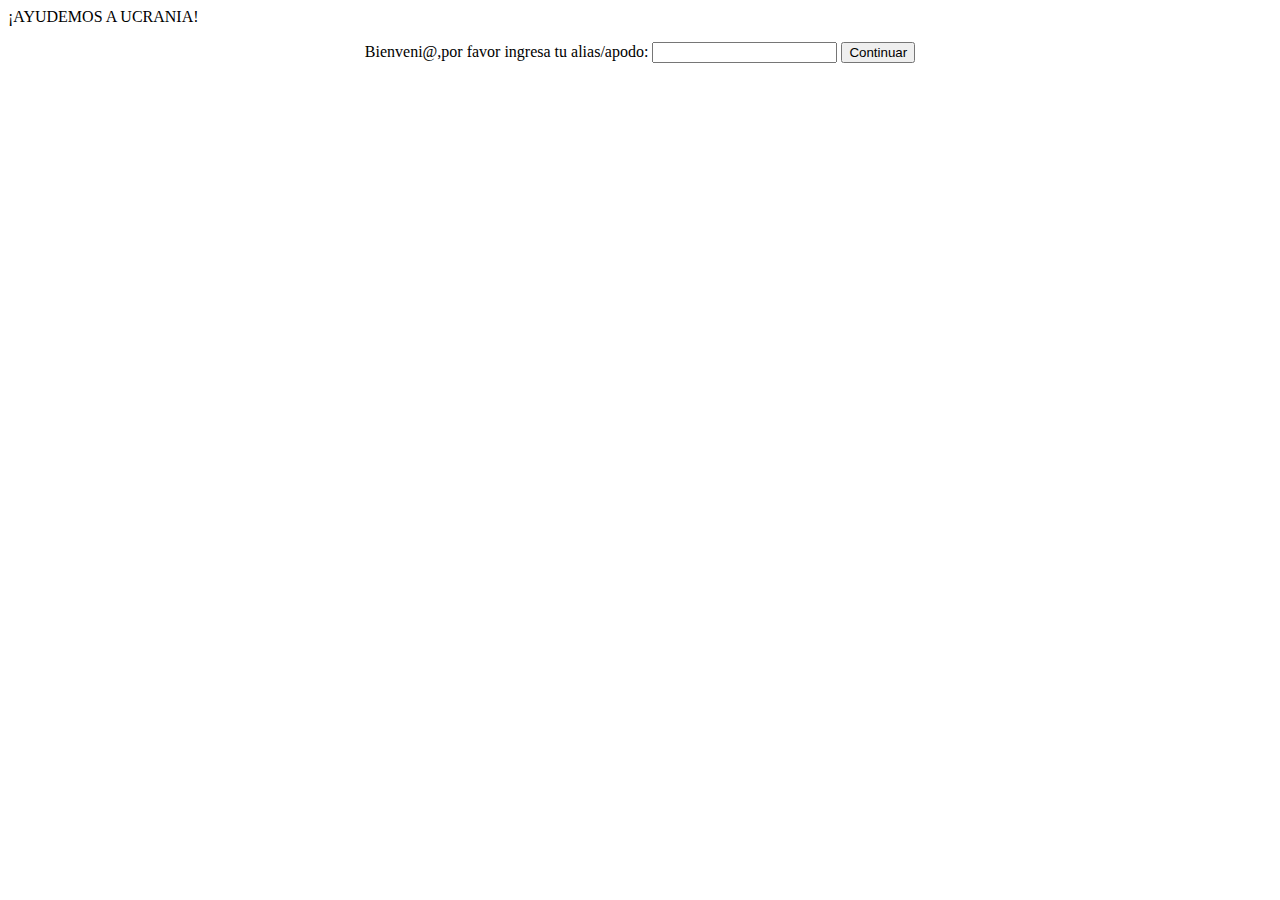
==== src/index.html @ 8896f02e "se crea estructura html se empieza a colocar funcionalidad a botones sin exito, se genera con ayuda " ====
<!DOCTYPE html>
<html>
  <head>
    <meta charset="utf-8">
    <title>Caesar Cipher</title>
    <link rel="stylesheet" href="style.css" />
  </head>
  <body>
    <header>¡AYUDEMOS A UCRANIA!</header>

    <div id="bienvenida">
    <p>Bienveni@,por favor ingresa tu alias/apodo: <input type="text" name="alias" id="alias"> 
      <button class="continuarIntroduccion" onclick="continuarIntroduccion()">Continuar</button></p>
    </div>

    <div id="introduccion">

      <h1>Holaaa!!!, Bienvenid@</h1>
      <h3>Introducción</h3>
      <p>La invasión rusa de <strong>Ucrania ​</strong> es un episodio bélico en curso a gran escala que empezó el 24 de febrero de 2022 y forma parte de la guerra ruso-ucraniana, comenzada en 2014. Suecia y Finlandia invocan la Cláusula de Defensa Mutua de la UE​ y solicitaron su adhesión a la OTAN. Atentados en Transnistria</p>
      <p>En estos momentos, la población de <strong>Ucrania</strong> se enfrenta a una catastrófica crisis de derechos humanos. Están muriendo personas, incluso niños y niñas, y muchas miles de vidas están en peligro.</p>
      <p>Para más información revisa <a href="https://www.bbc.com/mundo/noticias-internacional-61951722">“Ucrania y Rusia: 4 claves para entender qué está pasando en la guerra”.</a></p>
      <p>Ya que conoce un poco más de la situación actual de Ucrania te preguntarás cómo puedes ayudar, esta página fue creada para que puedas tener una comunicación con los ucranianos por redes sociales sin temor de sentirse involucrado con temas de política.</p>
      <p>Tendrás la oportunidad de encriptar tus mensajes y viceversa, para que envies información o solicitar información a tus conocidos en Ucrania y así poder ayudarlos ya sea con mensajes positivos o otro tipo de ayuda con tranquilidad, tu información siempre será secreta.</p>
      <p>Para empezar dale continuar</p>
      <p><button>Continuar</button></p>
      <p><button>Volver a Inicio</button></p>
      </div>


    <div id="instrucciones">
      <h3>Instrucciones:</h3>
      <p>El metodo sera el cifrado de Cesar (link que de informacion), solo necesitas seleccionar la posición del alfabeto ingresar el texto y ya, recuerda esa posición es la misma que podrá permitirte traducir un texto encriptado. </p>
      <P>Selecciona que deseas hacer:</P>
      <p><button>Encriptar mensaje</button>  <button>Decifrar mensaje</button></p>
      <p><button>Volver a Inicio</button></p>
    </div>

    <div id="encriptar">
    <h3>Encriptar</h3>
      <p>Hola otra vez!!!!, deja tu mensaje, selecciona la posición y presiona el botón encriptar</p>
      <p><input type="text" name="textoEncriptado" id="textoEncriptado"></p>
      <p><select name="posicionEncriptado" id="posicionEncriptado">
    <option value "posicion0" selected></option>
    <option value "posicion1">1</option>
    <option value "posicion2">2</option>
    <option value "posicion3">3</option>
    <option value "posicion4">4</option>
    <option value "posicion5">5</option>
     </select></p>
    <p><button>Encriptar</button></p>
    <p><button>Volver a Inicio</button></p>
    </div>


    <div id="decifrar">
    <h3>Decifrar</h3>
      <p>Hola otra vez!!!!, deja tu mensaje, selecciona la posición y presiona el botón decifrar</p>
      <p><input type="text" name="textoDecifrado" id="textoDecifrado"></p>
      <p><select name="posicionDecifrado" id="posicionDecifrado">
    <option value "posicion0" selected></option>
    <option value "posicion1">1</option>
    <option value "posicion2">2</option>
    <option value "posicion3">3</option>
    <option value "posicion4">4</option>
    <option value "posicion5">5</option>
     </select></p>
    <p><button>Decifrar</button></p>
    <p><button>Volver a Inicio</button></p>
  </div>



    <script src="index.js" type="module"></script>
  </body>
</html>
---- src/style.css ----
#bienvenida{
    display: block;
   text-align:center;
    }
#introduccion{
    display: none;
   text-align:center;
    }
#instrucciones{
    display: none;
   text-align:center;
    }
#encriptar{
    display: none;
   text-align:center;
    }
#decifrar{
    display: none;
   text-align:center;
    }
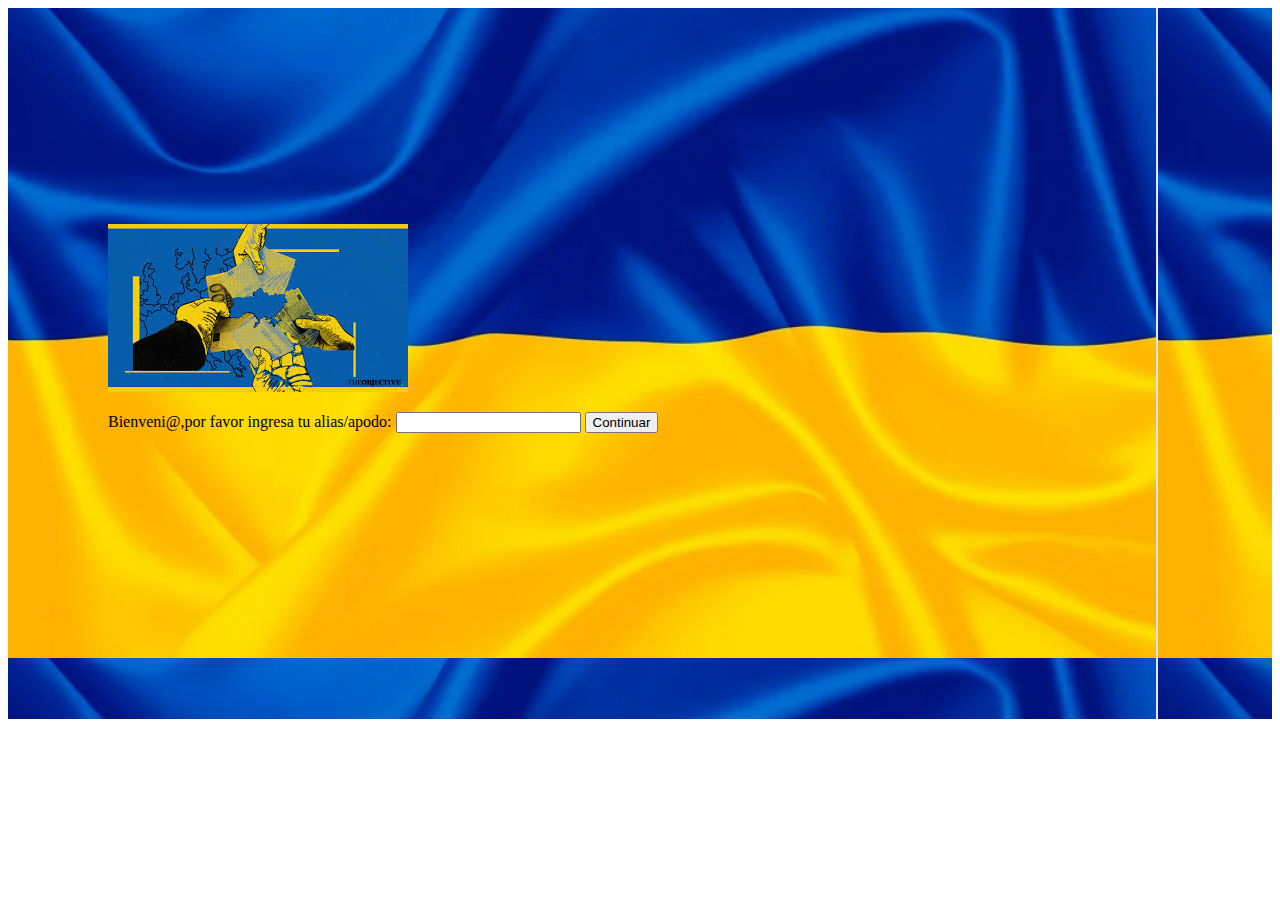
==== commit 14523ce7: "se generan unas actualizaciones de diseño, sin embargo posiblemente se seguira modificando" ====
--- a/src/index.html
+++ b/src/index.html
@@ -2,28 +2,29 @@
 <html>
   <head>
     <meta charset="utf-8">
-    <title>Caesar Cipher</title>
+    <title>Cesar Cipher</title>
     <link rel="stylesheet" href="style.css" />
   </head>
   <body>
-    <header>¡AYUDEMOS A UCRANIA!</header>
+    
 
-    <div id="bienvenida">
-    <p>Bienveni@,por favor ingresa tu alias/apodo: <input type="text" name="alias" id="alias"> 
-      <button class="continuarIntroduccion" onclick="continuarIntroduccion()">Continuar</button></p>
+    <div class="bienvenida" id="bienvenida">
+        <p><img src="img/ayuda-mapa.jfif" alt="Mapa de Ucrania" style="width;500;height:300;"" ></p>
+        <p>Bienveni@,por favor ingresa tu alias/apodo: <input type="text" name="alias" id="alias"> 
+      <button onclick="continuar()">Continuar</button></p> 
     </div>
 
     <div id="introduccion">
 
-      <h1>Holaaa!!!, Bienvenid@</h1>
+      <h2>¡Holaaa!, Bienvenides</h2>
       <h3>Introducción</h3>
       <p>La invasión rusa de <strong>Ucrania ​</strong> es un episodio bélico en curso a gran escala que empezó el 24 de febrero de 2022 y forma parte de la guerra ruso-ucraniana, comenzada en 2014. Suecia y Finlandia invocan la Cláusula de Defensa Mutua de la UE​ y solicitaron su adhesión a la OTAN. Atentados en Transnistria</p>
       <p>En estos momentos, la población de <strong>Ucrania</strong> se enfrenta a una catastrófica crisis de derechos humanos. Están muriendo personas, incluso niños y niñas, y muchas miles de vidas están en peligro.</p>
-      <p>Para más información revisa <a href="https://www.bbc.com/mundo/noticias-internacional-61951722">“Ucrania y Rusia: 4 claves para entender qué está pasando en la guerra”.</a></p>
+      <p>Para más información revisa <a href="https://www.bbc.com/mundo/noticias-internacional-61951722" target="_blank">“Ucrania y Rusia: 4 claves para entender qué está pasando en la guerra”.</a></p>
       <p>Ya que conoce un poco más de la situación actual de Ucrania te preguntarás cómo puedes ayudar, esta página fue creada para que puedas tener una comunicación con los ucranianos por redes sociales sin temor de sentirse involucrado con temas de política.</p>
       <p>Tendrás la oportunidad de encriptar tus mensajes y viceversa, para que envies información o solicitar información a tus conocidos en Ucrania y así poder ayudarlos ya sea con mensajes positivos o otro tipo de ayuda con tranquilidad, tu información siempre será secreta.</p>
       <p>Para empezar dale continuar</p>
-      <p><button>Continuar</button></p>
+      <p><button >Continuar</button></p>
       <p><button>Volver a Inicio</button></p>
       </div>
 
--- a/src/style.css
+++ b/src/style.css
@@ -1,20 +1,55 @@
-#bienvenida{
+body {
+  
+color:black;
+font-family:Georgia, 'Times New Roman', Times, serif;
+
+}
+
+
+h1 {
+    text-align: center;
+
+
+}
+
+h3 {
+    text-align: center;
+
+
+}
+
+
+button {
+
+
+}
+
+
+#bienvenida {
     display: block;
-   text-align:center;
+    padding-top: 200px;
+    padding-left: 100px;
+    padding-right: 100px;
+    padding-bottom: 270px;
+    background-image: url(img/bandera-ucrania-fondo.PNG);
+
+
+
     }
-#introduccion{
+
+#introduccion {
     display: none;
-   text-align:center;
+  
     }
-#instrucciones{
+#instrucciones {
     display: none;
-   text-align:center;
+   
     }
-#encriptar{
+#encriptar {
     display: none;
-   text-align:center;
+   
     }
-#decifrar{
+#decifrar {
     display: none;
-   text-align:center;
+  
     }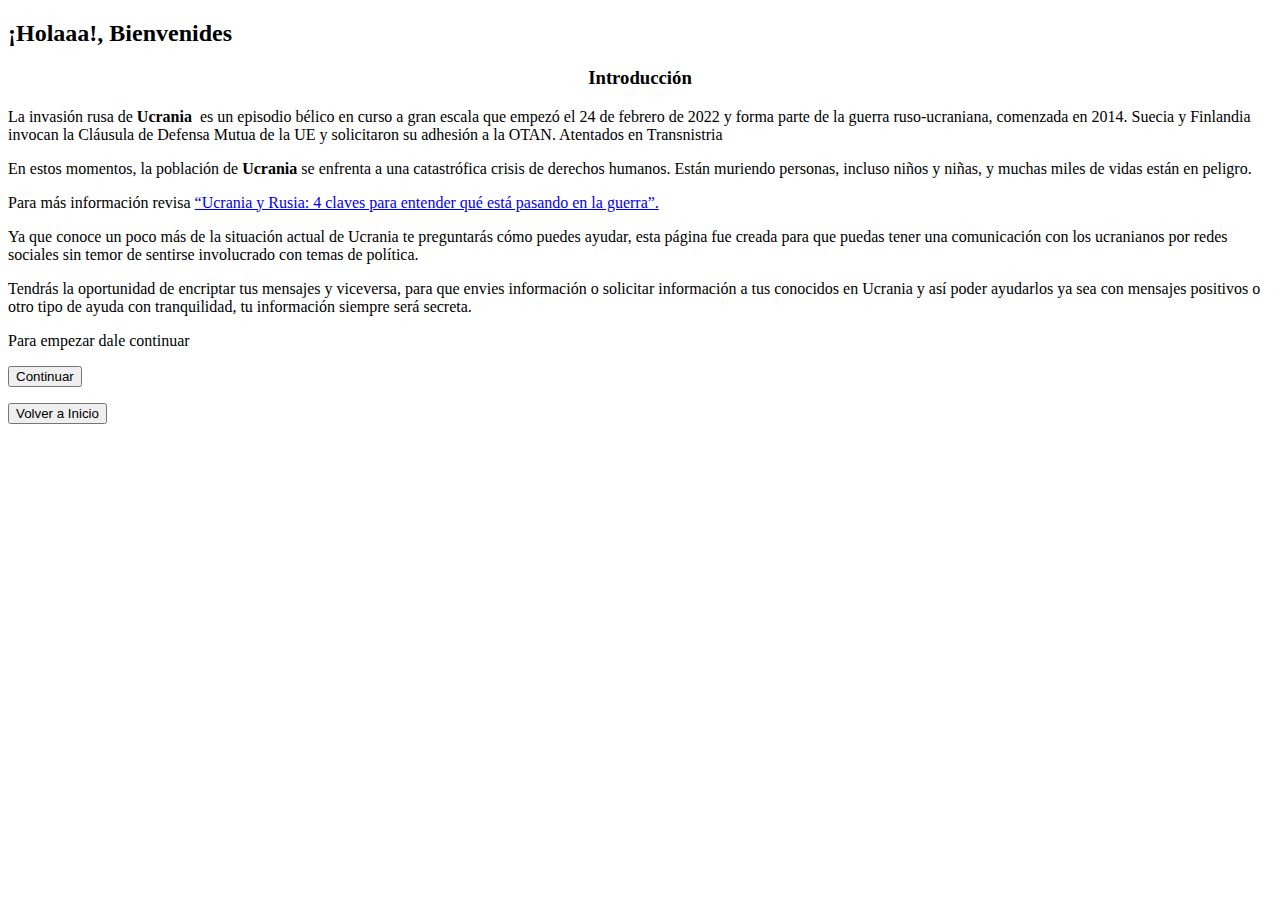
==== commit ef43a54d: "se hacen modificaciones por error en el funcionamiento de js, se installa npm" ====
--- a/src/index.html
+++ b/src/index.html
@@ -8,10 +8,10 @@
   <body>
     
 
-    <div class="bienvenida" id="bienvenida">
+    <div id="bienvenida">
         <p><img src="img/ayuda-mapa.jfif" alt="Mapa de Ucrania" style="width;500;height:300;"" ></p>
-        <p>Bienveni@,por favor ingresa tu alias/apodo: <input type="text" name="alias" id="alias"> 
-      <button onclick="continuar()">Continuar</button></p> 
+        <p>Bienveni@,por favor ingresa tu alias/apodo: <input type="text" name="alias" id="alias"></p>
+      <p><button onclick="continuarAIntroduccion()"> Continuar </button> </p> 
     </div>
 
     <div id="introduccion">
--- a/src/style.css
+++ b/src/style.css
@@ -2,6 +2,7 @@
   
 color:black;
 font-family:Georgia, 'Times New Roman', Times, serif;
+
 
 }
 
@@ -17,28 +18,25 @@
 
 
 }
-
-
 button {
-
-
+        display:block;
 }
 
-
 #bienvenida {
-    display: block;
+    display: none;
     padding-top: 200px;
     padding-left: 100px;
     padding-right: 100px;
     padding-bottom: 270px;
     background-image: url(img/bandera-ucrania-fondo.PNG);
-
-
+    background-repeat: no-repeat;
+    background-size: cover;
+    background-attachment: fixed;
 
     }
-
+    
 #introduccion {
-    display: none;
+    display: block;
   
     }
 #instrucciones {
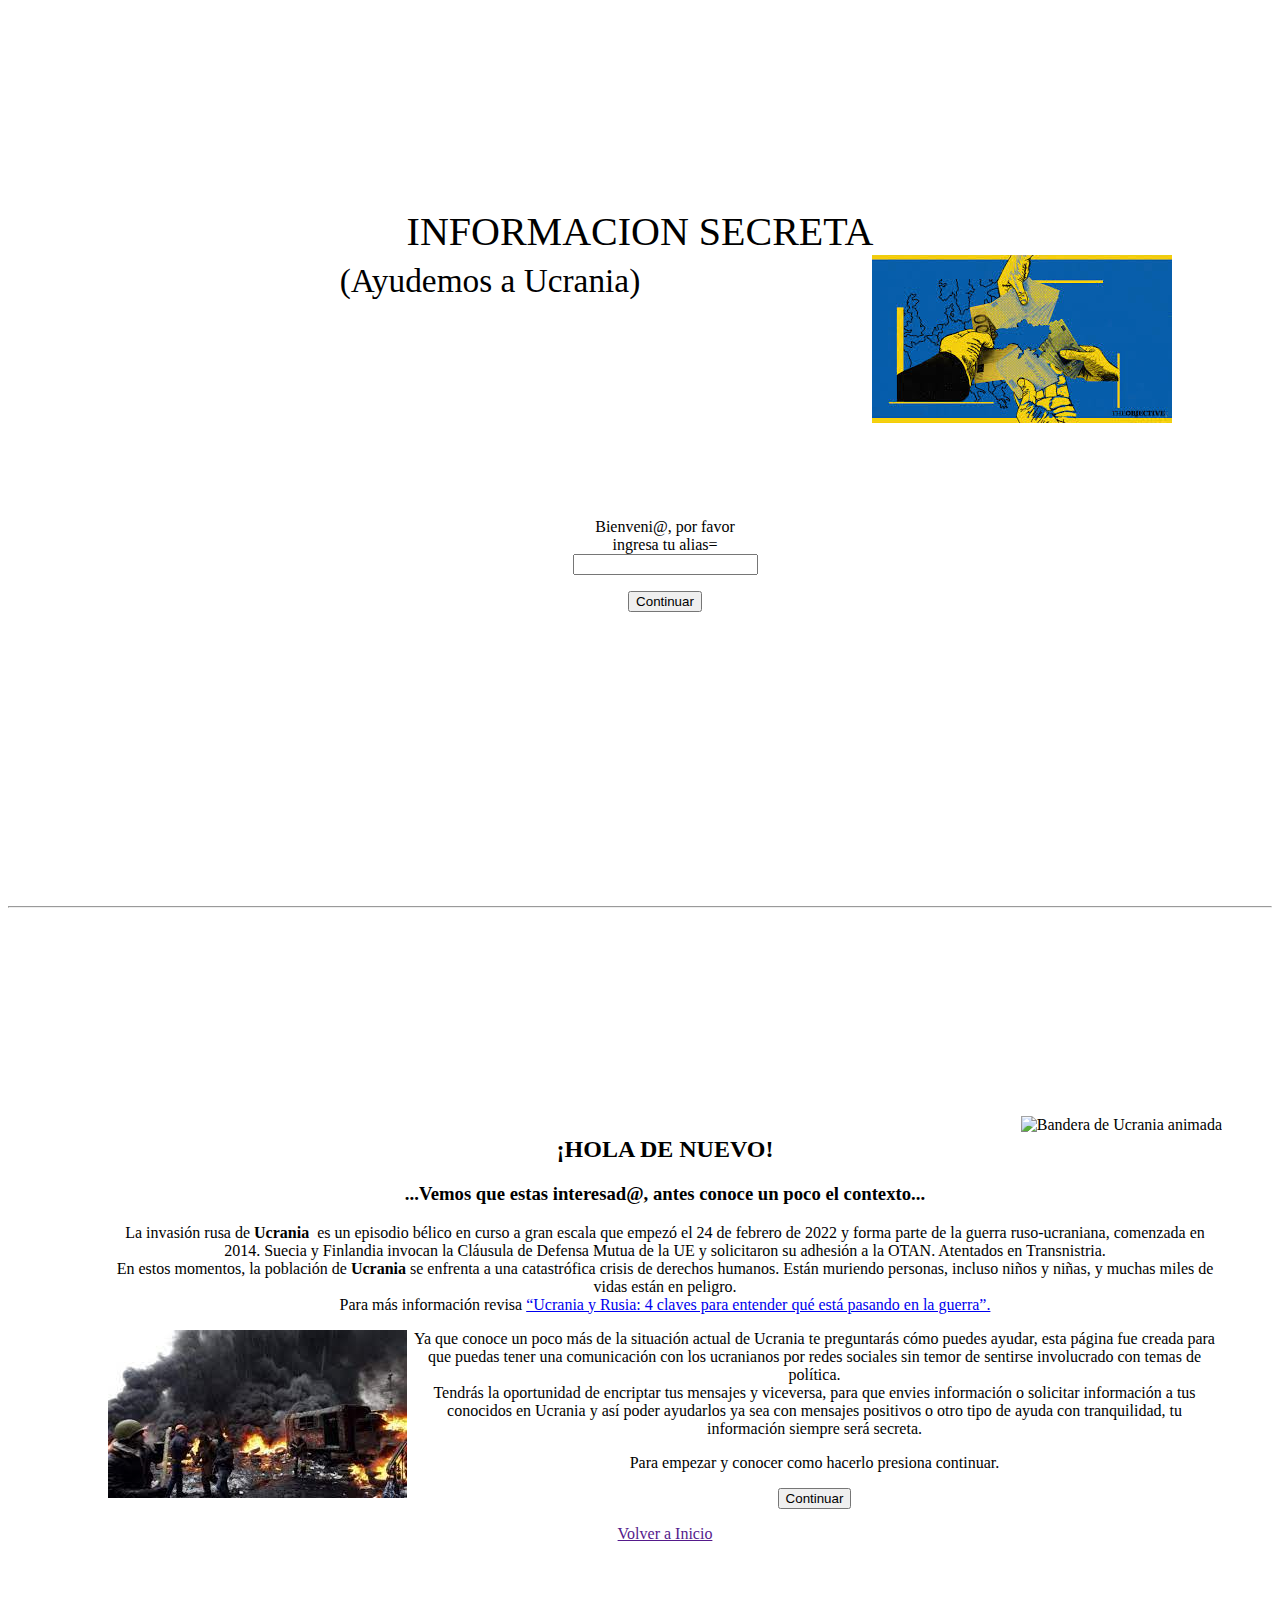
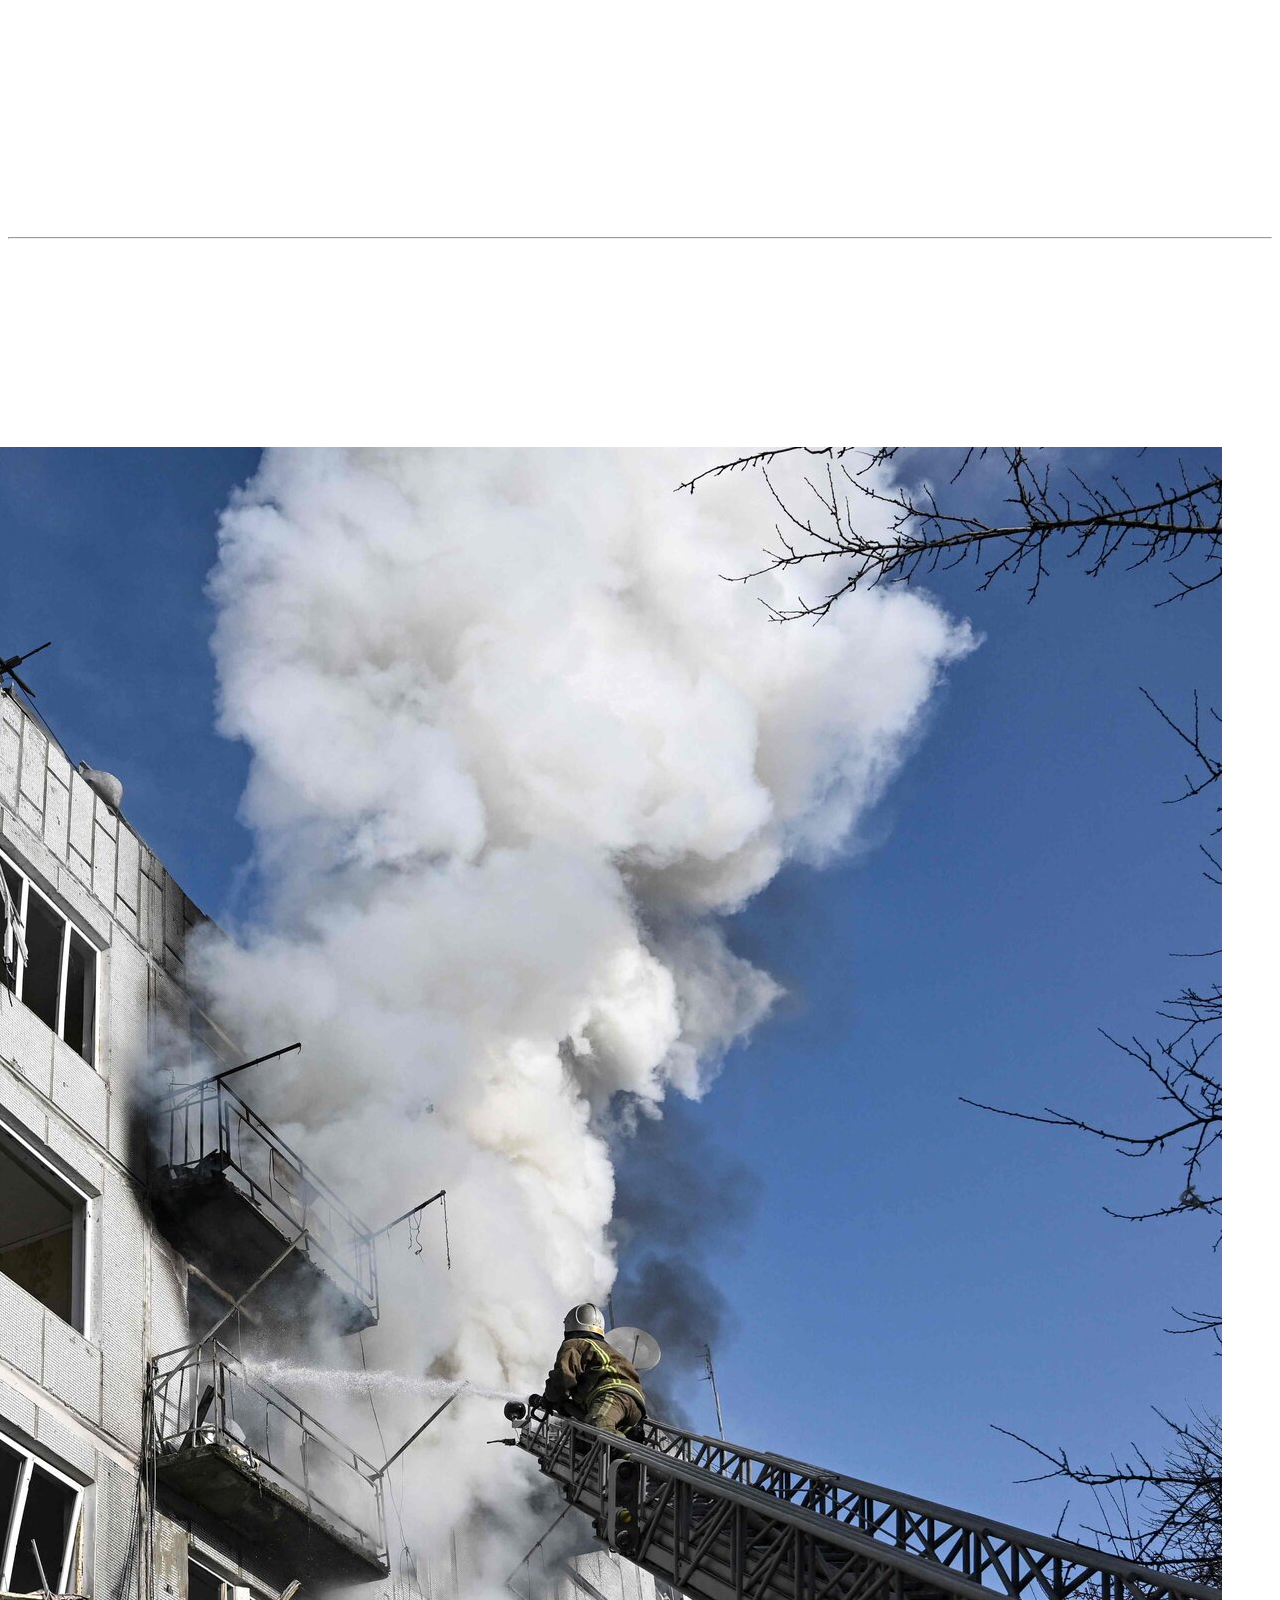
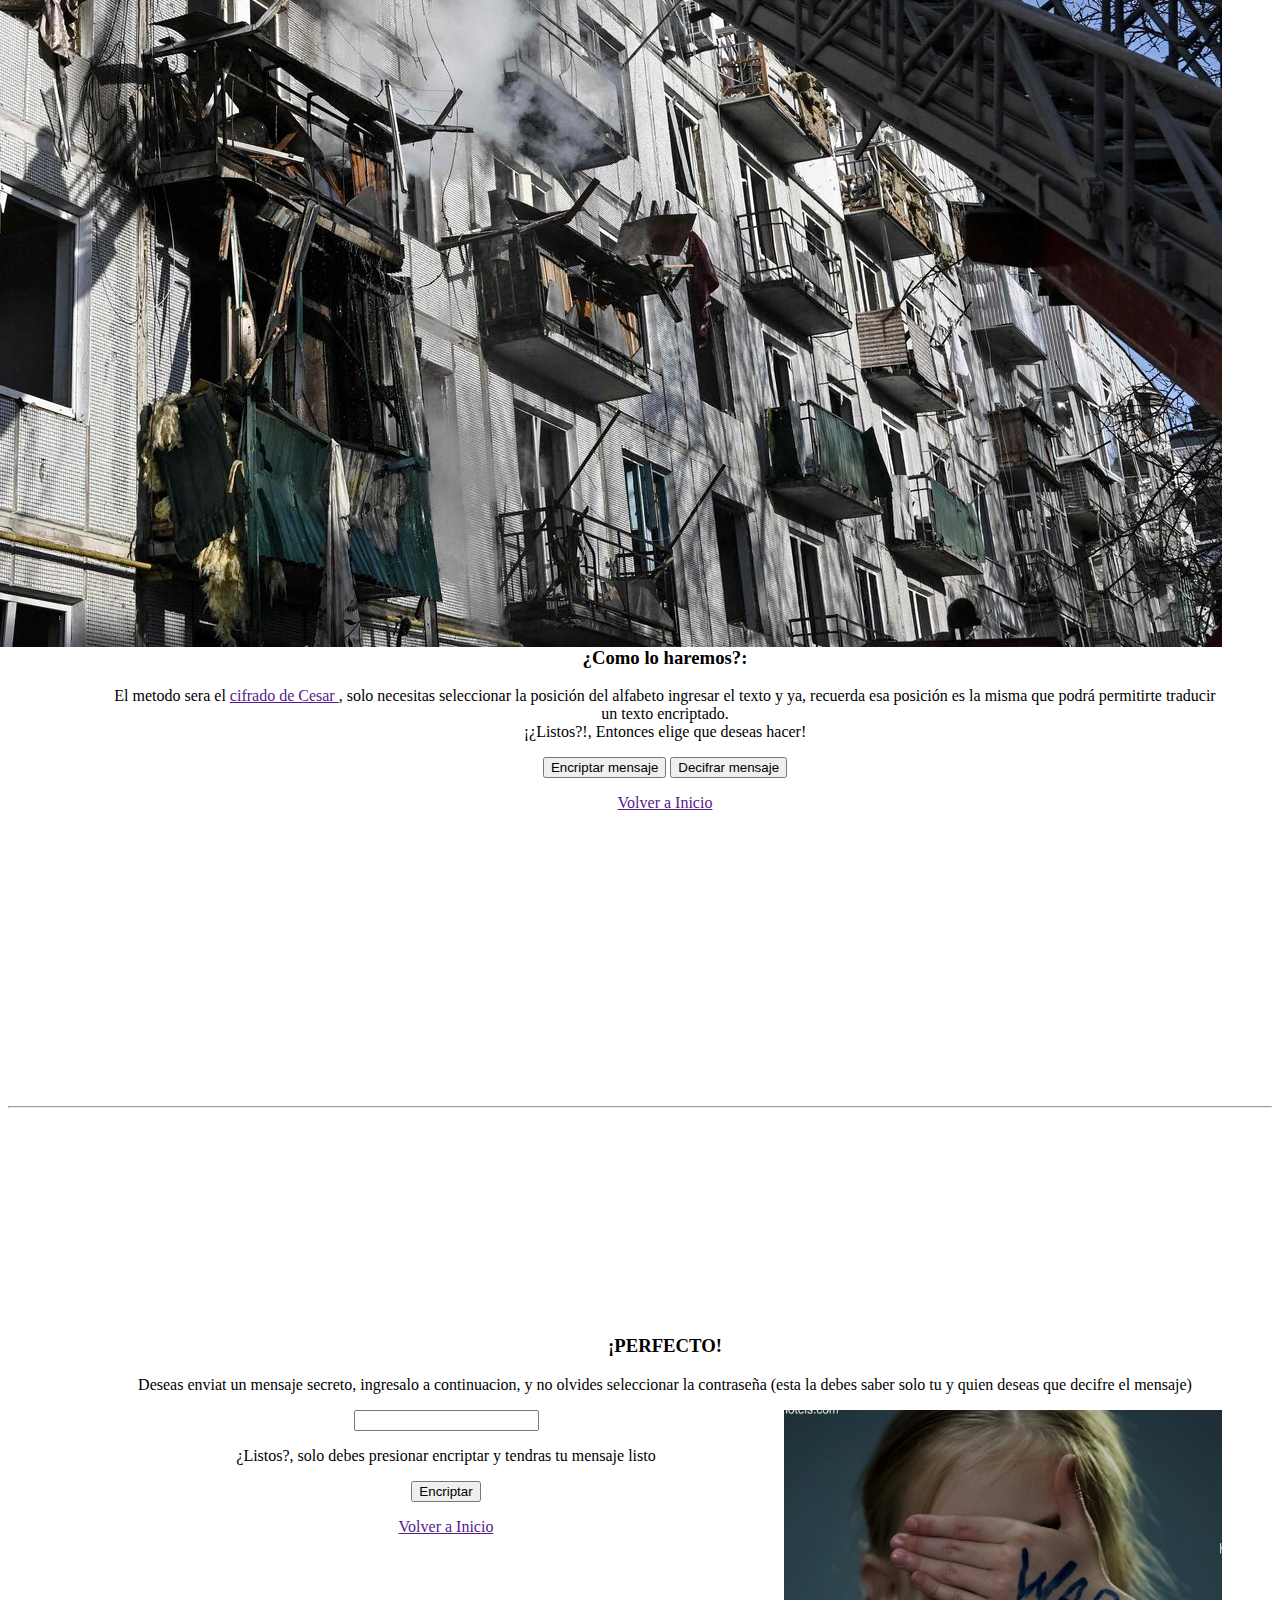
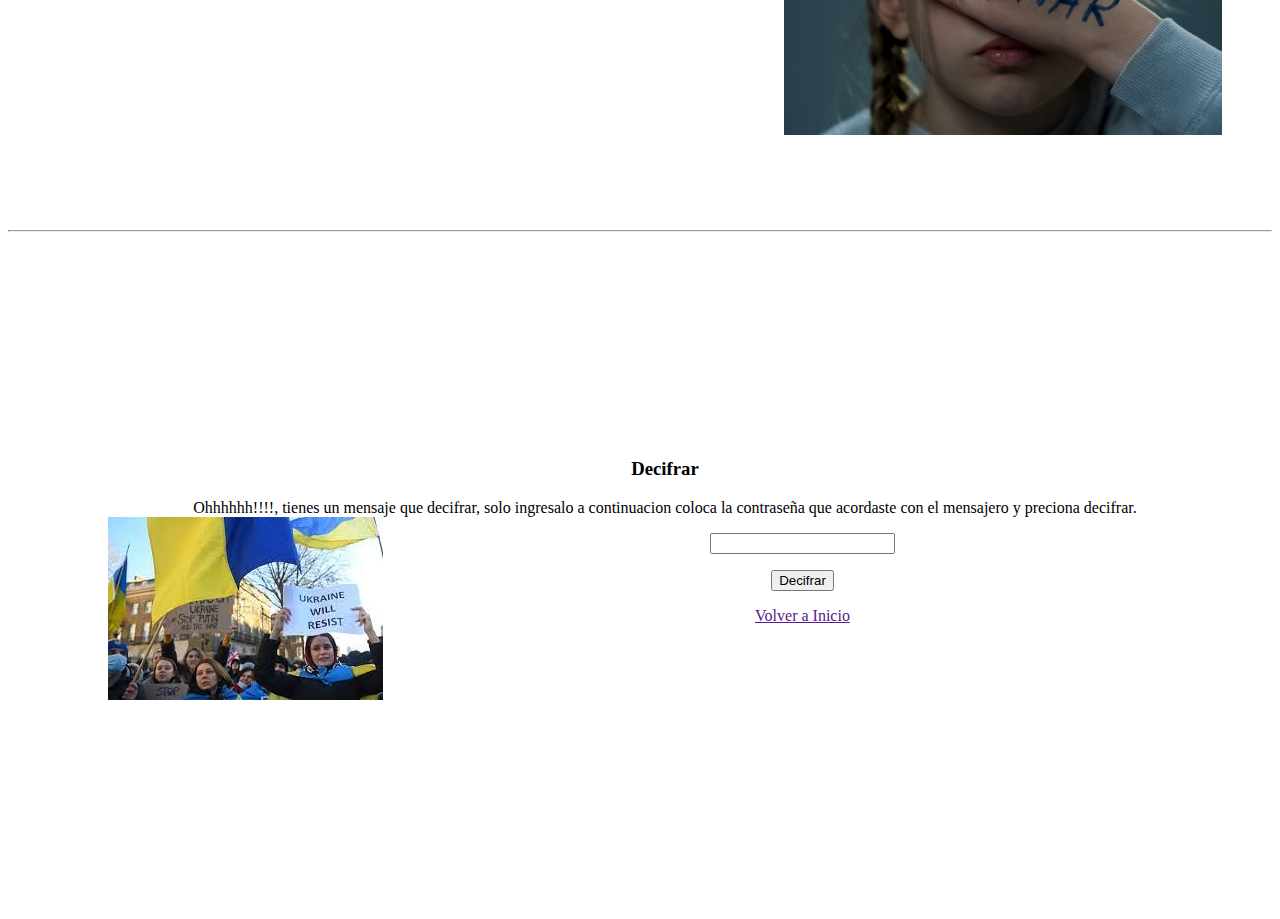
==== commit f8926bfb: "se logran cambios en diseños mas a gusto falta aun mas, se intenta generar codigos de funcionalidad " ====
--- a/src/index.html
+++ b/src/index.html
@@ -7,71 +7,68 @@
   </head>
   <body>
     
+    <header>INFORMACION SECRETA <br> <small>(Ayudemos a Ucrania)</small> <img src="img/ayuda-mapa.jfif" alt="Bandera de Ucrania" style="float:right;"></header>
 
     <div id="bienvenida">
-        <p><img src="img/ayuda-mapa.jfif" alt="Mapa de Ucrania" style="width;500;height:300;"" ></p>
-        <p>Bienveni@,por favor ingresa tu alias/apodo: <input type="text" name="alias" id="alias"></p>
-      <p><button onclick="continuarAIntroduccion()"> Continuar </button> </p> 
+      <p>Bienveni@, por favor <br> ingresa tu alias= <br><input type="text" name="nombre" id="nombre"></p>
+      <p><button onclick="alert(Hola)"> Continuar </button> </p> 
     </div>
-
+    <hr>
     <div id="introduccion">
 
-      <h2>¡Holaaa!, Bienvenides</h2>
-      <h3>Introducción</h3>
-      <p>La invasión rusa de <strong>Ucrania ​</strong> es un episodio bélico en curso a gran escala que empezó el 24 de febrero de 2022 y forma parte de la guerra ruso-ucraniana, comenzada en 2014. Suecia y Finlandia invocan la Cláusula de Defensa Mutua de la UE​ y solicitaron su adhesión a la OTAN. Atentados en Transnistria</p>
-      <p>En estos momentos, la población de <strong>Ucrania</strong> se enfrenta a una catastrófica crisis de derechos humanos. Están muriendo personas, incluso niños y niñas, y muchas miles de vidas están en peligro.</p>
-      <p>Para más información revisa <a href="https://www.bbc.com/mundo/noticias-internacional-61951722" target="_blank">“Ucrania y Rusia: 4 claves para entender qué está pasando en la guerra”.</a></p>
-      <p>Ya que conoce un poco más de la situación actual de Ucrania te preguntarás cómo puedes ayudar, esta página fue creada para que puedas tener una comunicación con los ucranianos por redes sociales sin temor de sentirse involucrado con temas de política.</p>
-      <p>Tendrás la oportunidad de encriptar tus mensajes y viceversa, para que envies información o solicitar información a tus conocidos en Ucrania y así poder ayudarlos ya sea con mensajes positivos o otro tipo de ayuda con tranquilidad, tu información siempre será secreta.</p>
-      <p>Para empezar dale continuar</p>
-      <p><button >Continuar</button></p>
-      <p><button>Volver a Inicio</button></p>
+      <img src="img/bandera animada.gif" alt="Bandera de Ucrania animada" style="float:right;">
+
+      <h2>¡HOLA DE NUEVO!</h2>
+      <h3>...Vemos que estas interesad@, antes conoce un poco el contexto...</h3>
+      <p>La invasión rusa de <strong>Ucrania ​</strong> es un episodio bélico en curso a gran escala que empezó el 24 de febrero de 2022 y forma parte de la guerra ruso-ucraniana, comenzada en 2014. Suecia y Finlandia invocan la Cláusula de Defensa Mutua de la UE​ y solicitaron su adhesión a la OTAN. Atentados en Transnistria.
+      <br> En estos momentos, la población de <strong>Ucrania</strong> se enfrenta a una catastrófica crisis de derechos humanos. Están muriendo personas, incluso niños y niñas, y muchas miles de vidas están en peligro.
+      <br> Para más información revisa <a href="https://www.bbc.com/mundo/noticias-internacional-61951722" target="_blank">“Ucrania y Rusia: 4 claves para entender qué está pasando en la guerra”.</a></p>
+      <img src="img/ucrania-campo-guerra.jfif" alt="Campo de guerra" style="float:left;">
+      <p>Ya que conoce un poco más de la situación actual de Ucrania te preguntarás cómo puedes ayudar, esta página fue creada para que puedas tener una comunicación con los ucranianos por redes sociales sin temor de sentirse involucrado con temas de política.
+      <br>Tendrás la oportunidad de encriptar tus mensajes y viceversa, para que envies información o solicitar información a tus conocidos en Ucrania y así poder ayudarlos ya sea con mensajes positivos o otro tipo de ayuda con tranquilidad, tu información siempre será secreta.</p>
+      <p>Para empezar y conocer como hacerlo presiona <ins></ins>continuar.</ins></p>
+      <p><button>Continuar</button></p>
+      <p><a href="">Volver a Inicio</a></p>
       </div>
-
+<hr>
 
     <div id="instrucciones">
-      <h3>Instrucciones:</h3>
-      <p>El metodo sera el cifrado de Cesar (link que de informacion), solo necesitas seleccionar la posición del alfabeto ingresar el texto y ya, recuerda esa posición es la misma que podrá permitirte traducir un texto encriptado. </p>
-      <P>Selecciona que deseas hacer:</P>
+      <img src="img/Ucrania-humo.jpg" alt="Ucrania humo" style="float:right;">
+      <h3>¿Como lo haremos?:</h3>
+      <p>El metodo sera el <a href="" target="_blank">cifrado de Cesar </a>, solo necesitas seleccionar la posición del alfabeto ingresar el texto y ya, recuerda esa posición es la misma que podrá permitirte traducir un texto encriptado. <br> ¡¿Listos?!, Entonces elige que deseas hacer!</p>
       <p><button>Encriptar mensaje</button>  <button>Decifrar mensaje</button></p>
-      <p><button>Volver a Inicio</button></p>
+      <p><a href="">Volver a Inicio</a></p>
     </div>
+    <hr>
 
+    
     <div id="encriptar">
-    <h3>Encriptar</h3>
-      <p>Hola otra vez!!!!, deja tu mensaje, selecciona la posición y presiona el botón encriptar</p>
-      <p><input type="text" name="textoEncriptado" id="textoEncriptado"></p>
-      <p><select name="posicionEncriptado" id="posicionEncriptado">
-    <option value "posicion0" selected></option>
-    <option value "posicion1">1</option>
-    <option value "posicion2">2</option>
-    <option value "posicion3">3</option>
-    <option value "posicion4">4</option>
-    <option value "posicion5">5</option>
-     </select></p>
-    <p><button>Encriptar</button></p>
-    <p><button>Volver a Inicio</button></p>
+    <h3>¡PERFECTO!</h3>
+      <p>Deseas enviat un mensaje secreto, ingresalo a continuacion, y no olvides seleccionar la contraseña (esta la debes saber solo tu y quien deseas que decifre el mensaje)</p>
+      <p><input type="text" name="textoEncriptado" id="textoEncriptado"><img src="img/niña-war.PNG" alt="Niña en guerra" style="float:right;"></p> 
+    <!--colocar selector de posicion-->
+    <p>¿Listos?, solo debes presionar encriptar y tendras tu mensaje listo</p>
+      <p><button>Encriptar</button></p>
+    <!--devolver texto encriptado en un parrafo-->
+    <p><a href="">Volver a Inicio</a></p>
     </div>
+<hr>
+
 
 
     <div id="decifrar">
     <h3>Decifrar</h3>
-      <p>Hola otra vez!!!!, deja tu mensaje, selecciona la posición y presiona el botón decifrar</p>
+      <p>Ohhhhhh!!!!, tienes un mensaje que decifrar, solo ingresalo a continuacion coloca la contraseña que acordaste con el mensajero y preciona decifrar.<img src="img/ucrania-people.jfif" alt="Personas de Ucrania" style="float:left;"></p>
       <p><input type="text" name="textoDecifrado" id="textoDecifrado"></p>
-      <p><select name="posicionDecifrado" id="posicionDecifrado">
-    <option value "posicion0" selected></option>
-    <option value "posicion1">1</option>
-    <option value "posicion2">2</option>
-    <option value "posicion3">3</option>
-    <option value "posicion4">4</option>
-    <option value "posicion5">5</option>
-     </select></p>
-    <p><button>Decifrar</button></p>
-    <p><button>Volver a Inicio</button></p>
+      <!--colocar selector de posicion-->      
+      <p><button>Decifrar</button></p>
+      <!--devolver texto encriptado en un parrafo-->
+    <p><a href="">Volver a Inicio</a></p>
   </div>
 
 
+  
+<script src="index.js" type="module"></script>
 
-    <script src="index.js" type="module"></script>
   </body>
 </html>
--- a/src/style.css
+++ b/src/style.css
@@ -1,3 +1,10 @@
+header{
+    padding-top: 200px;
+    padding-left: 100px;
+    padding-right: 100px;
+    text-align: center;
+    font-size: 250%;
+}
 body {
   
 color:black;
@@ -18,36 +25,47 @@
 
 
 }
-button {
-        display:block;
-}
 
 #bienvenida {
-    display: none;
+    display: block;
     padding-top: 200px;
     padding-left: 100px;
-    padding-right: 100px;
+    padding-right: 50px;
     padding-bottom: 270px;
-    background-image: url(img/bandera-ucrania-fondo.PNG);
-    background-repeat: no-repeat;
-    background-size: cover;
-    background-attachment: fixed;
-
+    text-align: center;
+    
     }
     
 #introduccion {
     display: block;
+    padding-top: 200px;
+    padding-left: 100px;
+    padding-right: 50px;
+    padding-bottom: 270px;
+    text-align: center;
   
     }
 #instrucciones {
-    display: none;
-   
+    display: block;
+    padding-top: 200px;
+    padding-left: 100px;
+    padding-right: 50px;
+    padding-bottom: 270px;
+    text-align: center;
     }
 #encriptar {
-    display: none;
-   
+    display: block;
+    padding-top: 200px;
+    padding-left: 100px;
+    padding-right: 50px;
+    padding-bottom: 270px;
+    text-align: center;
     }
 #decifrar {
-    display: none;
-  
+    display: block;
+    padding-top: 200px;
+    padding-left: 100px;
+    padding-right: 50px;
+    padding-bottom: 270px;
+    text-align: center;
     }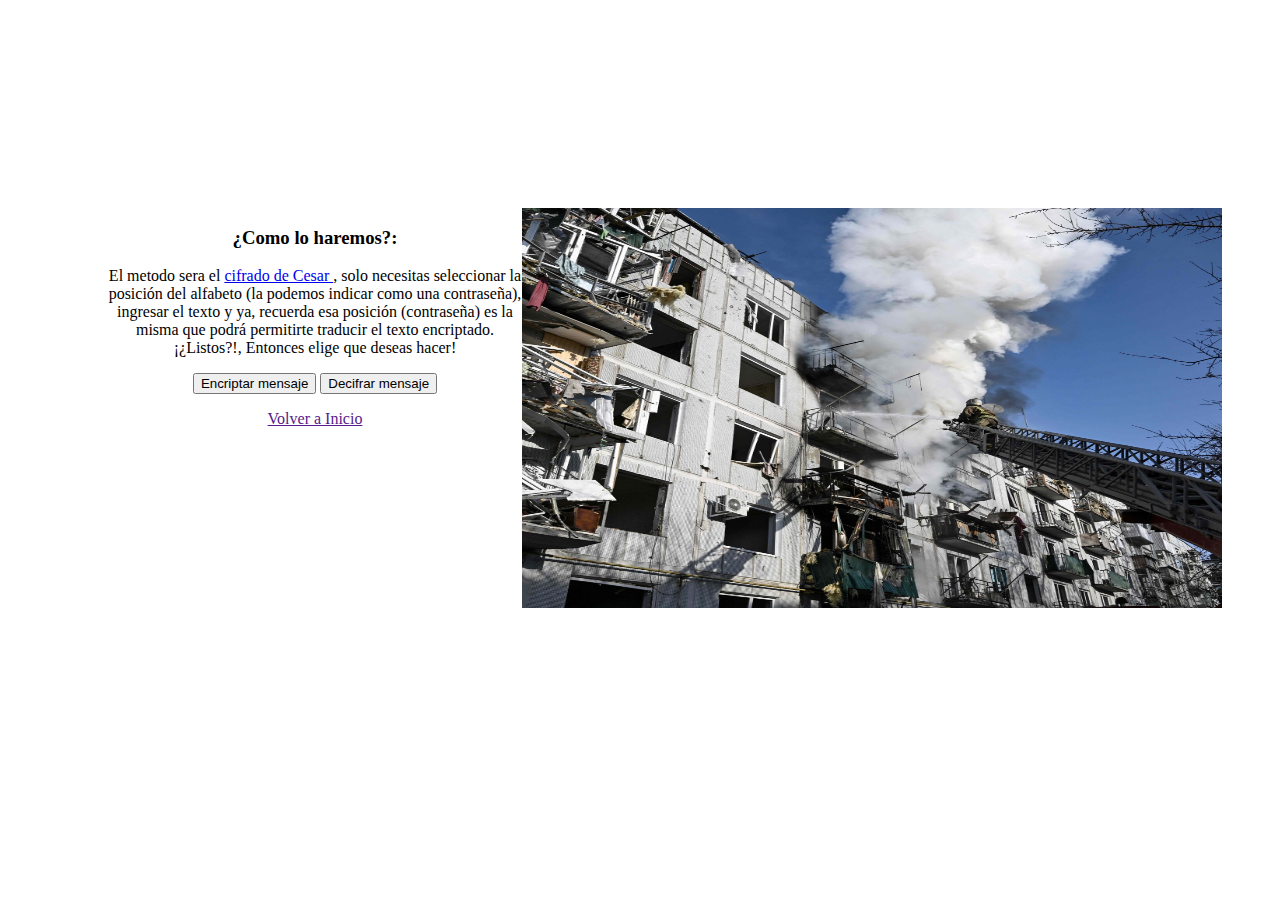
==== commit acb263b3: "se generan cambios en diseño y se agregan unas funcionalidades en botones se empieza a generar el co" ====
--- a/src/index.html
+++ b/src/index.html
@@ -7,14 +7,18 @@
   </head>
   <body>
     
-    <header>INFORMACION SECRETA <br> <small>(Ayudemos a Ucrania)</small> <img src="img/ayuda-mapa.jfif" alt="Bandera de Ucrania" style="float:right;"></header>
+    <!-- <header>INFORMACION SECRETA <br> <small>(Ayudemos a Ucrania)</small> </header> -->
 
-    <div id="bienvenida">
-      <p>Bienveni@, por favor <br> ingresa tu alias= <br><input type="text" name="nombre" id="nombre"></p>
-      <p><button onclick="alert(Hola)"> Continuar </button> </p> 
+    <div class="bienvenida" id="bienvenida">
+      
+      <form><img src="img/ayuda-mapa.jfif" alt="Bandera de Ucrania" style="float:right;">
+        <label for="">Bienveni@, por favor <br> ingresa tu alias= <br></label>
+        <input type="text" name="name" class="name" id="name" value=""></form>
+      <p><button> Continuar </button> </p> 
     </div>
-    <hr>
-    <div id="introduccion">
+
+
+    <div class="introduccion" id="introduccion">
 
       <img src="img/bandera animada.gif" alt="Bandera de Ucrania animada" style="float:right;">
 
@@ -30,45 +34,53 @@
       <p><button>Continuar</button></p>
       <p><a href="">Volver a Inicio</a></p>
       </div>
-<hr>
 
     <div id="instrucciones">
-      <img src="img/Ucrania-humo.jpg" alt="Ucrania humo" style="float:right;">
+      <img src="img/Ucrania-humo.jpg" alt="Ucrania humo" style="float:right;width: 700px;height: 400px;">
       <h3>¿Como lo haremos?:</h3>
-      <p>El metodo sera el <a href="" target="_blank">cifrado de Cesar </a>, solo necesitas seleccionar la posición del alfabeto ingresar el texto y ya, recuerda esa posición es la misma que podrá permitirte traducir un texto encriptado. <br> ¡¿Listos?!, Entonces elige que deseas hacer!</p>
+      <p>El metodo sera el <a href="https://en.wikipedia.org/wiki/Caesar_cipher" target="_blank">cifrado de Cesar </a>, solo necesitas seleccionar la posición del alfabeto (la podemos indicar como una contraseña), ingresar el texto y ya, recuerda esa posición (contraseña) es la misma que podrá permitirte traducir el texto encriptado. <br> ¡¿Listos?!, Entonces elige que deseas hacer!</p>
       <p><button>Encriptar mensaje</button>  <button>Decifrar mensaje</button></p>
       <p><a href="">Volver a Inicio</a></p>
     </div>
-    <hr>
 
     
     <div id="encriptar">
     <h3>¡PERFECTO!</h3>
-      <p>Deseas enviat un mensaje secreto, ingresalo a continuacion, y no olvides seleccionar la contraseña (esta la debes saber solo tu y quien deseas que decifre el mensaje)</p>
-      <p><input type="text" name="textoEncriptado" id="textoEncriptado"><img src="img/niña-war.PNG" alt="Niña en guerra" style="float:right;"></p> 
-    <!--colocar selector de posicion-->
-    <p>¿Listos?, solo debes presionar encriptar y tendras tu mensaje listo</p>
+      <p>Deseas enviar un mensaje secreto, ingresalo a continuacion, y no olvides seleccionar la contraseña (esta la debes saber solo tu y quien deseas que decifre el mensaje)</p>
+      <form id="encriptado" autocomplete="off">
+        <label for="mensajeAEncriptado">Ingresa el mensaje a encriptar</label>
+        <input type="text"  id="textoEncriptado" style="text-transform:uppercase" spellcheck="false" placeholder="Ingrese el texto" ><img src="img/niña-war.PNG" alt="Niña en guerra" style="float:right;"> 
+        </form>
+        <!--colocar selector de posicion-->
+        <p>Selecciona la contraseña:</p>
+        <input id="posicionEncriptado" type="range" value="10" min="1" max="20" oninput="this.nextElementSibling.value = this.value">
+        <output>10</output>
+        <p>¿Listos?, solo debes presionar encriptar y tendras tu mensaje listo</p>
       <p><button>Encriptar</button></p>
-    <!--devolver texto encriptado en un parrafo-->
+    <!--devolver texto encriptado en un parrafo o alert-->
+    <p id="resultadoEncriptado"></p>
     <p><a href="">Volver a Inicio</a></p>
     </div>
-<hr>
 
 
 
     <div id="decifrar">
     <h3>Decifrar</h3>
       <p>Ohhhhhh!!!!, tienes un mensaje que decifrar, solo ingresalo a continuacion coloca la contraseña que acordaste con el mensajero y preciona decifrar.<img src="img/ucrania-people.jfif" alt="Personas de Ucrania" style="float:left;"></p>
-      <p><input type="text" name="textoDecifrado" id="textoDecifrado"></p>
+      <form>
+      <label for="mensajeADecifrar">Ingresa el mensaje a encriptar</label>
+      <input type="text" name="textoDecifrado" id="textoDecifrado"style="text-transform:uppercase" ></form>
       <!--colocar selector de posicion-->      
       <p><button>Decifrar</button></p>
-      <!--devolver texto encriptado en un parrafo-->
+      <!--devolver texto encriptado en un parrafo o alert-->
+    
     <p><a href="">Volver a Inicio</a></p>
   </div>
+  
+<script src="index.js" type="module">
 
 
-  
-<script src="index.js" type="module"></script>
+</script>
 
   </body>
 </html>
--- a/src/style.css
+++ b/src/style.css
@@ -4,6 +4,7 @@
     padding-right: 100px;
     text-align: center;
     font-size: 250%;
+    background-color: dodgerblue;
 }
 body {
   
@@ -27,17 +28,18 @@
 }
 
 #bienvenida {
-    display: block;
+    display: none;
     padding-top: 200px;
     padding-left: 100px;
     padding-right: 50px;
     padding-bottom: 270px;
     text-align: center;
+    background-color: yellow;
     
     }
     
 #introduccion {
-    display: block;
+    display: none;
     padding-top: 200px;
     padding-left: 100px;
     padding-right: 50px;
@@ -54,7 +56,7 @@
     text-align: center;
     }
 #encriptar {
-    display: block;
+    display: none;
     padding-top: 200px;
     padding-left: 100px;
     padding-right: 50px;
@@ -62,10 +64,29 @@
     text-align: center;
     }
 #decifrar {
-    display: block;
+    display: none;
     padding-top: 200px;
     padding-left: 100px;
     padding-right: 50px;
     padding-bottom: 270px;
     text-align: center;
-    }+    }
+
+#textoEncriptado {
+    width: 100%;
+    height: 100%;
+    padding: 12px 20px;
+    margin: 8px 0;
+    box-sizing: border-box;
+    height: 150px;
+
+}
+#textoDecifrado {
+    width: 100%;
+    height: 100%;
+    padding: 12px 20px;
+    margin: 8px 0;
+    box-sizing: border-box;
+    height: 150px;
+
+}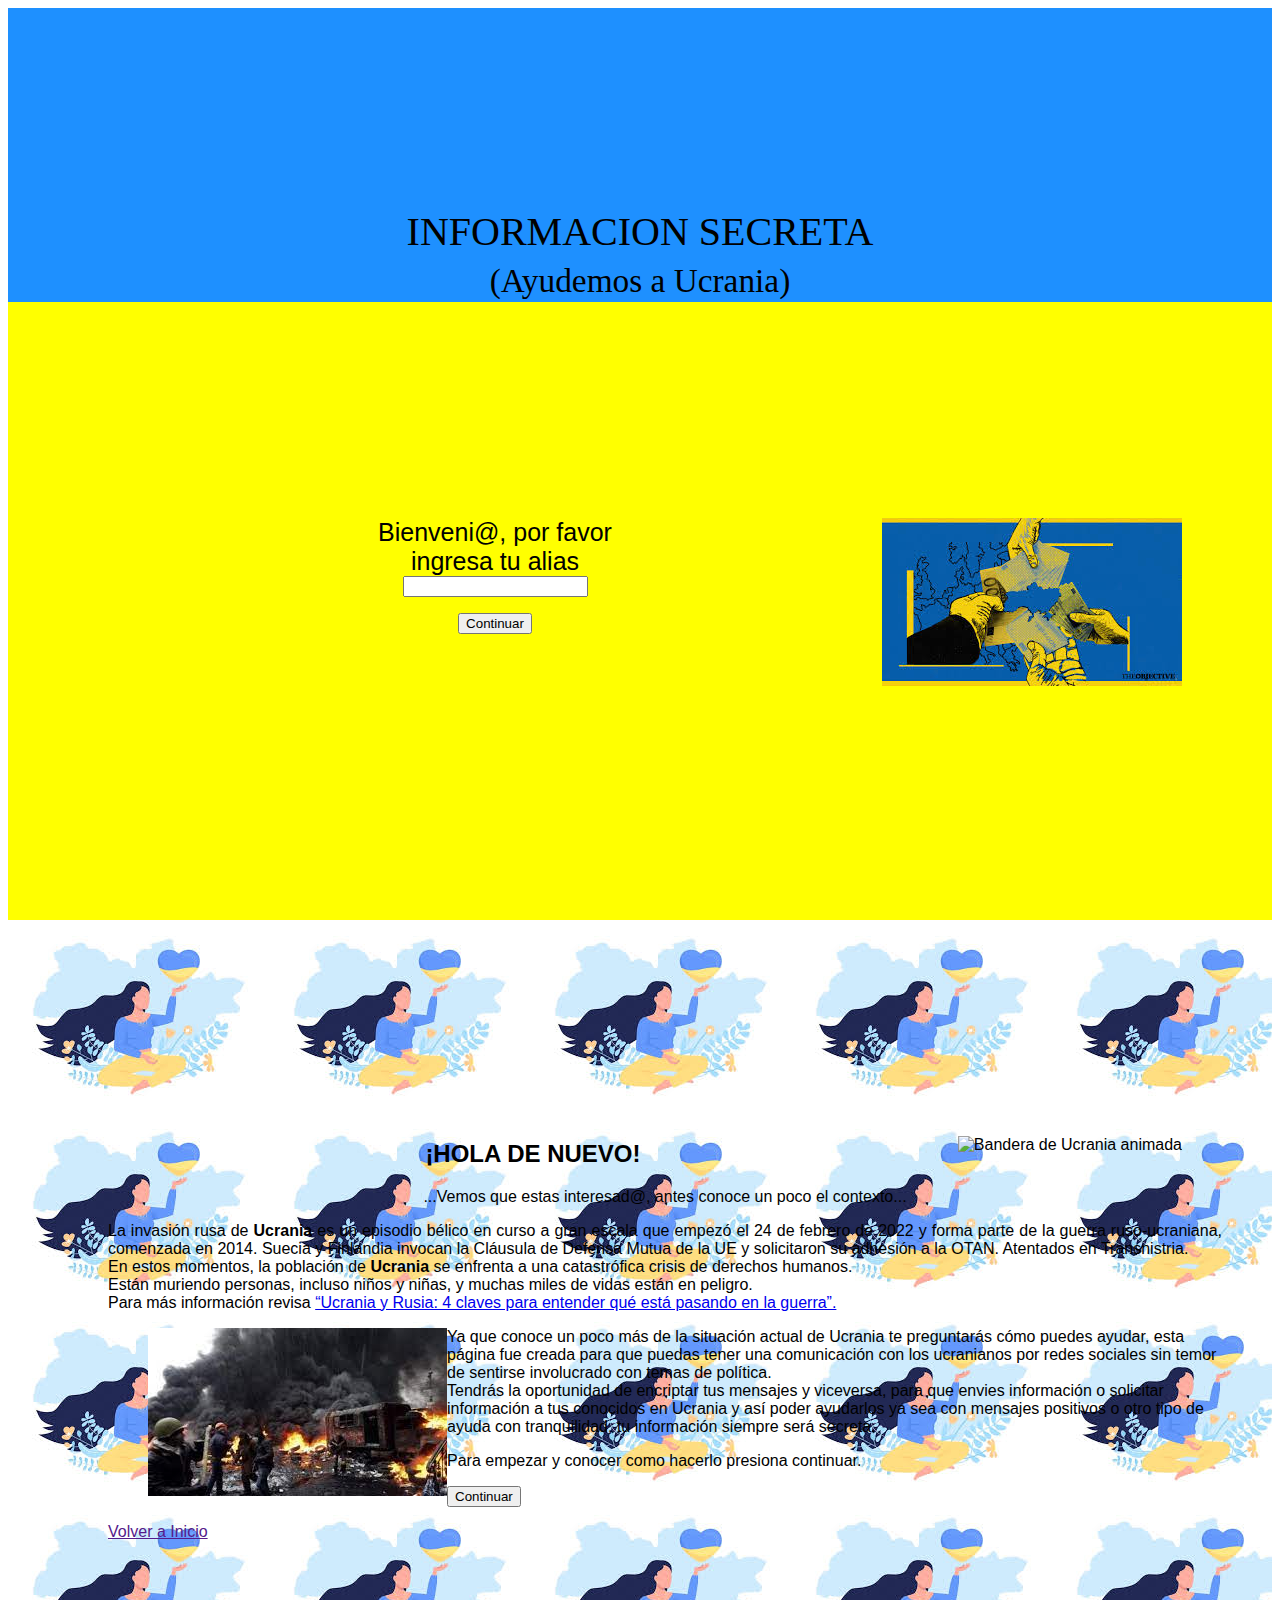
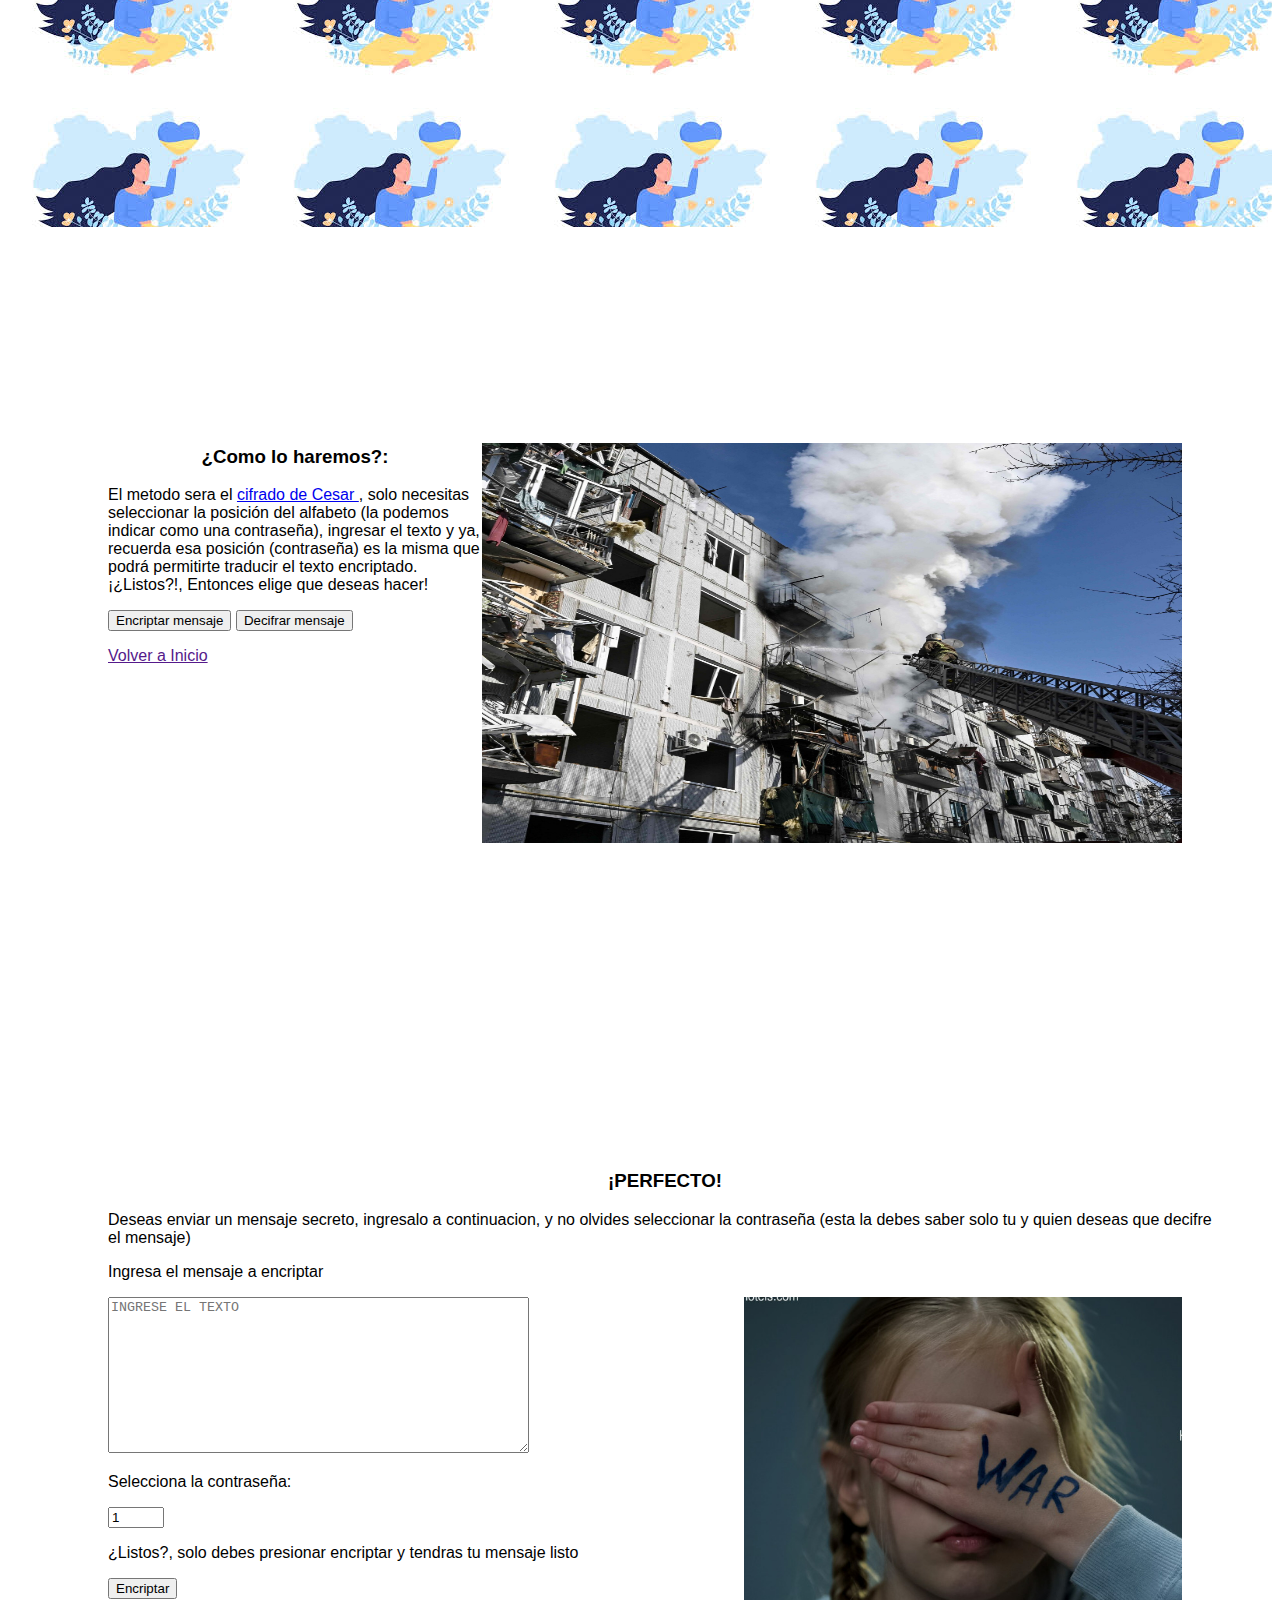
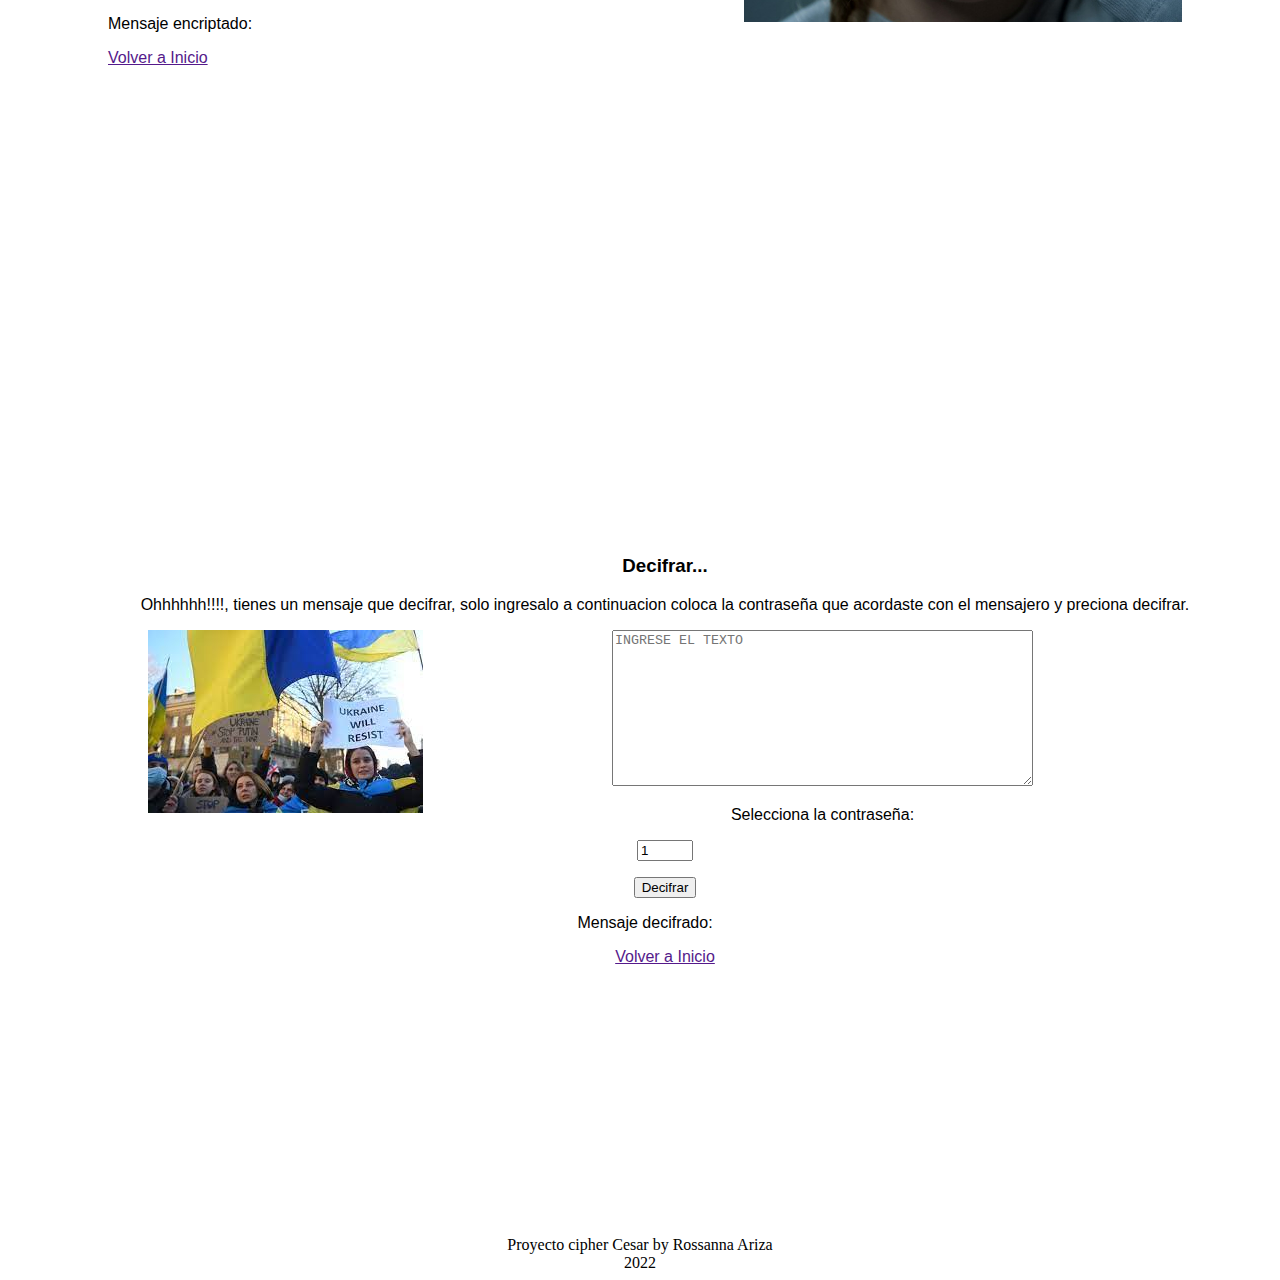
==== commit e45e1da3: "se realizan funcionalidades en js se modifica diseño, se hacen test todo ok" ====
--- a/src/index.html
+++ b/src/index.html
@@ -7,76 +7,72 @@
   </head>
   <body>
     
-    <!-- <header>INFORMACION SECRETA <br> <small>(Ayudemos a Ucrania)</small> </header> -->
-
-    <div class="bienvenida" id="bienvenida">
+<header>INFORMACION SECRETA <br> <small>(Ayudemos a Ucrania)</small> </header> 
+<main>
+    <article class="bienvenida" id="bienvenida">
       
-      <form><img src="img/ayuda-mapa.jfif" alt="Bandera de Ucrania" style="float:right;">
-        <label for="">Bienveni@, por favor <br> ingresa tu alias= <br></label>
-        <input type="text" name="name" class="name" id="name" value=""></form>
-      <p><button> Continuar </button> </p> 
-    </div>
+      <form><figure><img src="img/ayuda-mapa.jfif" alt="Bandera de Ucrania" style="float:right;"></figure>
+        <label for="" style="font-size: 25px;">Bienveni@, por favor <br> ingresa tu alias<br></label>
+        <input type="text" name="name" class="name" id="name" ></form>
+      <p><button id="continuarIntroduccion"> Continuar </button> </p> 
+    </article>
 
 
-    <div class="introduccion" id="introduccion">
+    <article class="introduccion" id="introduccion">
 
-      <img src="img/bandera animada.gif" alt="Bandera de Ucrania animada" style="float:right;">
+      <figure><img src="img/bandera animada.gif" alt="Bandera de Ucrania animada" style="float:right;"></figure>
 
-      <h2>¡HOLA DE NUEVO!</h2>
-      <h3>...Vemos que estas interesad@, antes conoce un poco el contexto...</h3>
-      <p>La invasión rusa de <strong>Ucrania ​</strong> es un episodio bélico en curso a gran escala que empezó el 24 de febrero de 2022 y forma parte de la guerra ruso-ucraniana, comenzada en 2014. Suecia y Finlandia invocan la Cláusula de Defensa Mutua de la UE​ y solicitaron su adhesión a la OTAN. Atentados en Transnistria.
-      <br> En estos momentos, la población de <strong>Ucrania</strong> se enfrenta a una catastrófica crisis de derechos humanos. Están muriendo personas, incluso niños y niñas, y muchas miles de vidas están en peligro.
+      <h2 style="text-align: center;">¡HOLA DE NUEVO!</h2>
+      <p style="text-align: center;">...Vemos que estas interesad@, antes conoce un poco el contexto...</p>
+      <p style="text-align: justify;">La invasión rusa de <strong>Ucrania​</strong> es un episodio bélico en curso a gran escala que empezó el 24 de febrero de 2022 y forma parte de la guerra ruso-ucraniana, comenzada en 2014. Suecia y Finlandia invocan la Cláusula de Defensa Mutua de la UE​ y solicitaron su adhesión a la OTAN. Atentados en Transnistria.
+      <br> En estos momentos, la población de <strong>Ucrania</strong> se enfrenta a una catastrófica crisis de derechos humanos.<br> Están muriendo personas, incluso niños y niñas, y muchas miles de vidas están en peligro.
       <br> Para más información revisa <a href="https://www.bbc.com/mundo/noticias-internacional-61951722" target="_blank">“Ucrania y Rusia: 4 claves para entender qué está pasando en la guerra”.</a></p>
-      <img src="img/ucrania-campo-guerra.jfif" alt="Campo de guerra" style="float:left;">
+      <figure><img src="img/ucrania-campo-guerra.jfif" alt="Campo de guerra" style="float:left;"></figure>
       <p>Ya que conoce un poco más de la situación actual de Ucrania te preguntarás cómo puedes ayudar, esta página fue creada para que puedas tener una comunicación con los ucranianos por redes sociales sin temor de sentirse involucrado con temas de política.
       <br>Tendrás la oportunidad de encriptar tus mensajes y viceversa, para que envies información o solicitar información a tus conocidos en Ucrania y así poder ayudarlos ya sea con mensajes positivos o otro tipo de ayuda con tranquilidad, tu información siempre será secreta.</p>
-      <p>Para empezar y conocer como hacerlo presiona <ins></ins>continuar.</ins></p>
-      <p><button>Continuar</button></p>
+      <p>Para empezar y conocer como hacerlo presiona continuar.</p>
+      <p><button id="continuarIntrucciones">Continuar</button></p>
       <p><a href="">Volver a Inicio</a></p>
-      </div>
+    </article>
 
-    <div id="instrucciones">
-      <img src="img/Ucrania-humo.jpg" alt="Ucrania humo" style="float:right;width: 700px;height: 400px;">
+    <article id="instrucciones">
+      <figure><img src="img/Ucrania-humo.jpg" alt="Ucrania humo" style="float:right;width: 700px;height: 400px;"></figure>
       <h3>¿Como lo haremos?:</h3>
       <p>El metodo sera el <a href="https://en.wikipedia.org/wiki/Caesar_cipher" target="_blank">cifrado de Cesar </a>, solo necesitas seleccionar la posición del alfabeto (la podemos indicar como una contraseña), ingresar el texto y ya, recuerda esa posición (contraseña) es la misma que podrá permitirte traducir el texto encriptado. <br> ¡¿Listos?!, Entonces elige que deseas hacer!</p>
-      <p><button>Encriptar mensaje</button>  <button>Decifrar mensaje</button></p>
+      <p><button id="continuarEncriptar">Encriptar mensaje</button>  <button id="continuarDecifrar">Decifrar mensaje</button></p>
       <p><a href="">Volver a Inicio</a></p>
-    </div>
+    </article>
 
     
-    <div id="encriptar">
+    <article id="encriptar">
+      
     <h3>¡PERFECTO!</h3>
       <p>Deseas enviar un mensaje secreto, ingresalo a continuacion, y no olvides seleccionar la contraseña (esta la debes saber solo tu y quien deseas que decifre el mensaje)</p>
-      <form id="encriptado" autocomplete="off">
-        <label for="mensajeAEncriptado">Ingresa el mensaje a encriptar</label>
-        <input type="text"  id="textoEncriptado" style="text-transform:uppercase" spellcheck="false" placeholder="Ingrese el texto" ><img src="img/niña-war.PNG" alt="Niña en guerra" style="float:right;"> 
-        </form>
-        <!--colocar selector de posicion-->
-        <p>Selecciona la contraseña:</p>
-        <input id="posicionEncriptado" type="range" value="10" min="1" max="20" oninput="this.nextElementSibling.value = this.value">
-        <output>10</output>
-        <p>¿Listos?, solo debes presionar encriptar y tendras tu mensaje listo</p>
-      <p><button>Encriptar</button></p>
-    <!--devolver texto encriptado en un parrafo o alert-->
-    <p id="resultadoEncriptado"></p>
-    <p><a href="">Volver a Inicio</a></p>
-    </div>
+      <p>Ingresa el mensaje a encriptar</p><figure><img src="img/niña-war.PNG" alt="Niña en guerra" style="float:right;"></figure>
+      <textarea name="textoAEncriptar" id="textoAEncriptar" rows="10" cols="50" placeholder="Ingrese el texto" style="text-transform:uppercase" spellcheck="false"></textarea>
+      <p>Selecciona la contraseña:</p>
+      <input type="number" id="offsetEncriptar" value="1" min="1" max="33">
+      <p>¿Listos?, solo debes presionar encriptar y tendras tu mensaje listo</p>
+      <p><button class="boton" type="button" id="cipher">Encriptar</button></p>
+      <p>Mensaje encriptado: <output id="textoEncriptado" for="textoAEncriptar offsetEncriptar"></output></p>
+      <a href="">Volver a Inicio</a>
+           
+    </article>
+  
 
 
-
-    <div id="decifrar">
-    <h3>Decifrar</h3>
-      <p>Ohhhhhh!!!!, tienes un mensaje que decifrar, solo ingresalo a continuacion coloca la contraseña que acordaste con el mensajero y preciona decifrar.<img src="img/ucrania-people.jfif" alt="Personas de Ucrania" style="float:left;"></p>
-      <form>
-      <label for="mensajeADecifrar">Ingresa el mensaje a encriptar</label>
-      <input type="text" name="textoDecifrado" id="textoDecifrado"style="text-transform:uppercase" ></form>
-      <!--colocar selector de posicion-->      
-      <p><button>Decifrar</button></p>
-      <!--devolver texto encriptado en un parrafo o alert-->
-    
-    <p><a href="">Volver a Inicio</a></p>
-  </div>
-  
+    <article id="decifrar">
+    <h3>Decifrar...</h3>
+      <p>Ohhhhhh!!!!, tienes un mensaje que decifrar, solo ingresalo a continuacion coloca la contraseña que acordaste con el mensajero y preciona decifrar.<figure><img src="img/ucrania-people.jfif" alt="Personas de Ucrania" style="float:left;"></figure></p>
+      <textarea name="textoADecifrar" id="textoADecifrar" rows="10" cols="50" placeholder="Ingrese el texto" style="text-transform:uppercase" spellcheck="false"></textarea>
+      <p>Selecciona la contraseña:</p>
+      <input type="number" id="offsetDecifrar" value="1" min="1" max="33">
+      <p><button class="boton" type="button" id="decipher">Decifrar</button></p>
+      <p>Mensaje decifrado: <output id="textoDecifrado" for="textoADecifrar offsetDecifrar"></output></p>
+      <a href="">Volver a Inicio</a>
+  </article>
+</main>
+<footer>Proyecto cipher Cesar by Rossanna Ariza <br> 2022 </footer>
 <script src="index.js" type="module">
 
 
--- a/src/style.css
+++ b/src/style.css
@@ -5,46 +5,41 @@
     text-align: center;
     font-size: 250%;
     background-color: dodgerblue;
+    font-family: fantasy;
 }
 body {
   
 color:black;
-font-family:Georgia, 'Times New Roman', Times, serif;
-
-
+background-color: white;
 }
-
-
-h1 {
-    text-align: center;
-
-
-}
-
 h3 {
     text-align: center;
-
-
+}
+footer{
+    text-align: center;
 }
 
 #bienvenida {
-    display: none;
+    display: block;
     padding-top: 200px;
     padding-left: 100px;
     padding-right: 50px;
     padding-bottom: 270px;
     text-align: center;
     background-color: yellow;
+    font-family: sans-serif;
+
     
     }
     
 #introduccion {
-    display: none;
+    display: block;
     padding-top: 200px;
     padding-left: 100px;
     padding-right: 50px;
     padding-bottom: 270px;
-    text-align: center;
+    font-family: sans-serif;
+    background-image: url(/src/img/FondoUcrania.jpg);
   
     }
 #instrucciones {
@@ -53,26 +48,29 @@
     padding-left: 100px;
     padding-right: 50px;
     padding-bottom: 270px;
-    text-align: center;
+    text-align: block;
+    font-family: sans-serif;
     }
 #encriptar {
-    display: none;
+    display: block;
+    padding-top: 200px;
+    padding-left: 100px;
+    padding-right: 50px;
+    padding-bottom: 270px;
+    
+    font-family: sans-serif;
+}
+#decifrar {
+    display: block;
     padding-top: 200px;
     padding-left: 100px;
     padding-right: 50px;
     padding-bottom: 270px;
     text-align: center;
-    }
-#decifrar {
-    display: none;
-    padding-top: 200px;
-    padding-left: 100px;
-    padding-right: 50px;
-    padding-bottom: 270px;
-    text-align: center;
+    font-family: sans-serif;
     }
 
-#textoEncriptado {
+#textoAEncriptadar {
     width: 100%;
     height: 100%;
     padding: 12px 20px;
@@ -89,4 +87,4 @@
     box-sizing: border-box;
     height: 150px;
 
-}+}
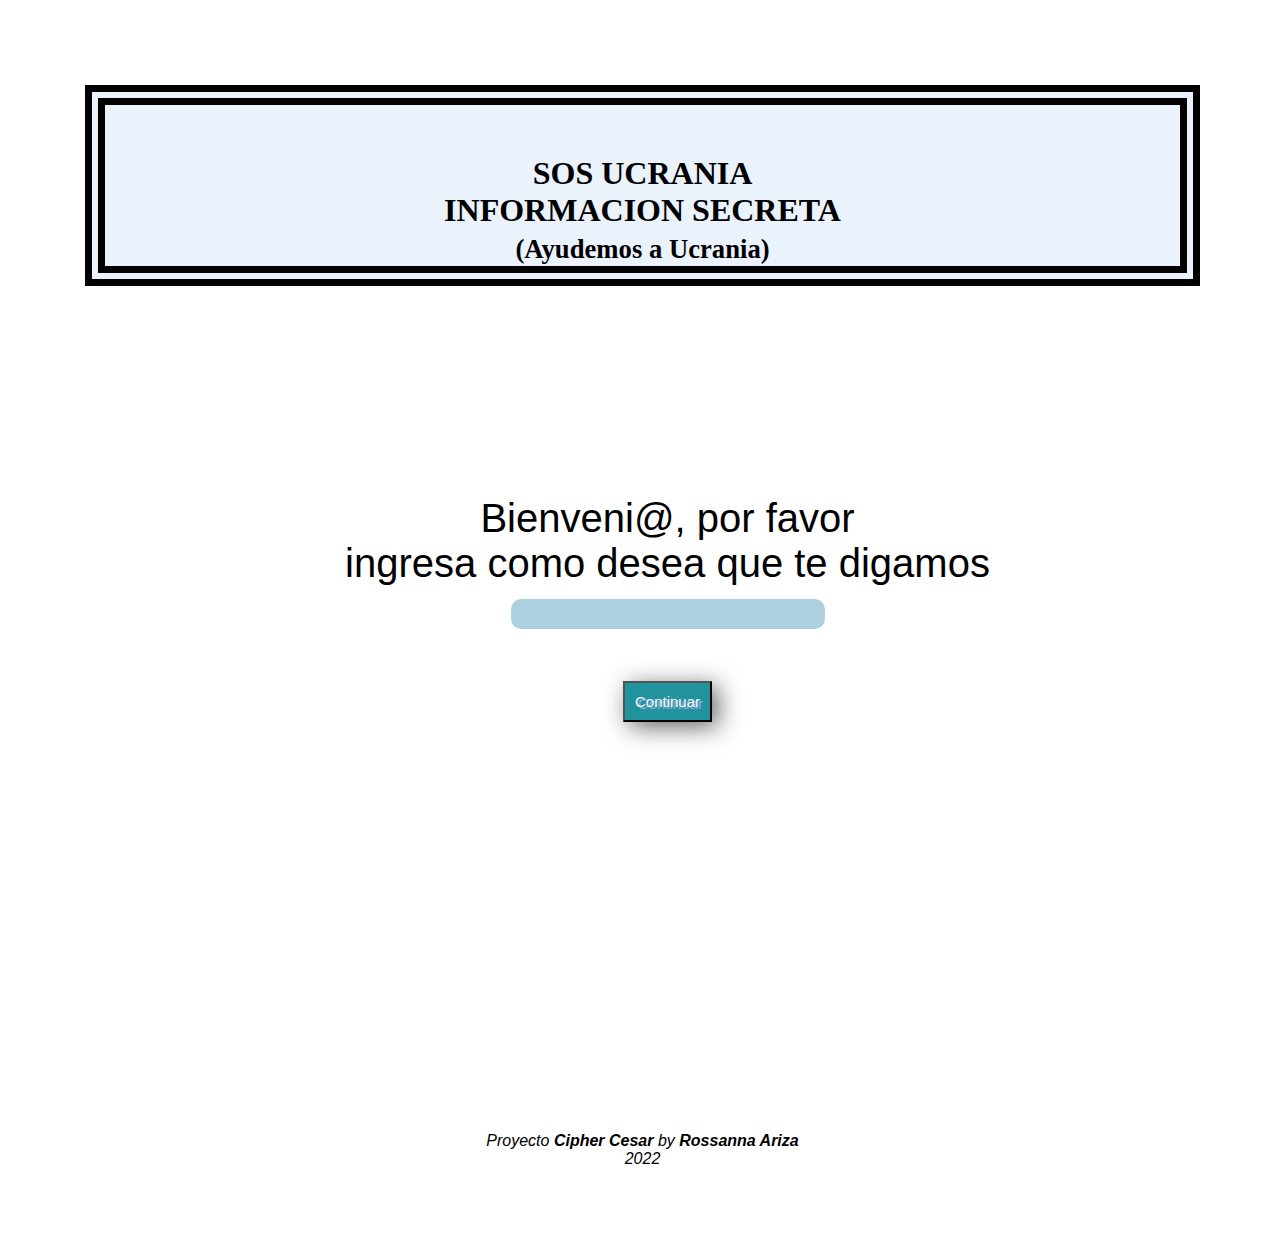
==== commit 0b51996b: "Se realiza readme, se hacen ultimos cambios de diseño" ====
--- a/src/index.html
+++ b/src/index.html
@@ -2,81 +2,77 @@
 <html>
   <head>
     <meta charset="utf-8">
-    <title>Cesar Cipher</title>
+    <title>SOS Ucrania</title>
     <link rel="stylesheet" href="style.css" />
   </head>
   <body>
     
-<header>INFORMACION SECRETA <br> <small>(Ayudemos a Ucrania)</small> </header> 
+<header>SOS UCRANIA <br> INFORMACION SECRETA <br><small>(Ayudemos a Ucrania)</small> </header> 
+
 <main>
-    <article class="bienvenida" id="bienvenida">
-      
-      <form><figure><img src="img/ayuda-mapa.jfif" alt="Bandera de Ucrania" style="float:right;"></figure>
-        <label for="" style="font-size: 25px;">Bienveni@, por favor <br> ingresa tu alias<br></label>
-        <input type="text" name="name" class="name" id="name" ></form>
-      <p><button id="continuarIntroduccion"> Continuar </button> </p> 
-    </article>
+    <section class="bienvenida" id="bienvenida">
+      <form>
+        <label for="name">Bienveni@, por favor <br> ingresa como desea que te digamos<br></label>
+        <input type="text" name="name" class="name" id="name" >
+      </form>
+      <p><button class="continuarIntroduccion" id="continuarIntroduccion"> Continuar </button> </p> 
+    </section>
+
+    <section class="introduccion" id="introduccion">
+      <h2 class="titulo1">¡HOLA DE NUEVO!</h2>
+      <h3 class="titulo">...Vemos que estas interesad@, antes conoce un poco el contexto...</h3>
+      <p class="parrafoIntroduccion">La invasión rusa de <!-- negrilla--><strong>Ucrania​</strong> es un episodio bélico en curso a gran escala que empezó el 24 de febrero de 2022 y forma parte de la guerra ruso-ucraniana, comenzada en 2014. Suecia y Finlandia invocan la Cláusula de Defensa Mutua de la UE​ y solicitaron su adhesión a la OTAN. </p>
+      <p class="parrafoIntroduccion">Atentados en Transnistria. En estos momentos, la población de <strong>Ucrania</strong> se enfrenta a una catastrófica crisis de derechos humanos.</p> 
+      <p class="parrafoIntroduccion">Están muriendo personas, incluso niños y niñas, y muchas miles de vidas están en peligro. Para más información revisa <!-- relacionar link a texto para redireccionar--><a href="https://www.bbc.com/mundo/noticias-internacional-61951722" target="_blank">“Ucrania y Rusia: 4 claves para entender qué está pasando en la guerra”.</a></p>
+      <p class="parrafoIntroduccion"><!-- salto de una linea--><br>Ya que conoce un poco más de la situación actual de Ucrania te preguntarás cómo puedes ayudar, esta página fue creada para que puedas tener una comunicación con los ucranianos por redes sociales sin temor de sentirse involucrado con temas de política.</p>
+      <p class="parrafoIntroduccion"> Tendrás la oportunidad de encriptar tus mensajes y viceversa, para que envies información o solicitar información a tus conocidos en Ucrania y así poder ayudarlos ya sea con mensajes positivos o otro tipo de ayuda con tranquilidad, tu información siempre será secreta.</p>
+      <p class="parrafoIntroduccion">Para empezar y conocer como hacerlo presiona continuar.</p>
+      <p><button id="continuarIntrucciones">Continuar</button></p>
+      <p><a href="">Volver a Inicio</a></p>
+    </section>
 
 
-    <article class="introduccion" id="introduccion">
-
-      <figure><img src="img/bandera animada.gif" alt="Bandera de Ucrania animada" style="float:right;"></figure>
-
-      <h2 style="text-align: center;">¡HOLA DE NUEVO!</h2>
-      <p style="text-align: center;">...Vemos que estas interesad@, antes conoce un poco el contexto...</p>
-      <p style="text-align: justify;">La invasión rusa de <strong>Ucrania​</strong> es un episodio bélico en curso a gran escala que empezó el 24 de febrero de 2022 y forma parte de la guerra ruso-ucraniana, comenzada en 2014. Suecia y Finlandia invocan la Cláusula de Defensa Mutua de la UE​ y solicitaron su adhesión a la OTAN. Atentados en Transnistria.
-      <br> En estos momentos, la población de <strong>Ucrania</strong> se enfrenta a una catastrófica crisis de derechos humanos.<br> Están muriendo personas, incluso niños y niñas, y muchas miles de vidas están en peligro.
-      <br> Para más información revisa <a href="https://www.bbc.com/mundo/noticias-internacional-61951722" target="_blank">“Ucrania y Rusia: 4 claves para entender qué está pasando en la guerra”.</a></p>
-      <figure><img src="img/ucrania-campo-guerra.jfif" alt="Campo de guerra" style="float:left;"></figure>
-      <p>Ya que conoce un poco más de la situación actual de Ucrania te preguntarás cómo puedes ayudar, esta página fue creada para que puedas tener una comunicación con los ucranianos por redes sociales sin temor de sentirse involucrado con temas de política.
-      <br>Tendrás la oportunidad de encriptar tus mensajes y viceversa, para que envies información o solicitar información a tus conocidos en Ucrania y así poder ayudarlos ya sea con mensajes positivos o otro tipo de ayuda con tranquilidad, tu información siempre será secreta.</p>
-      <p>Para empezar y conocer como hacerlo presiona continuar.</p>
-      <p><button id="continuarIntrucciones">Continuar</button></p>
-      <p><a href="">Volver a Inicio</a></p>
-    </article>
-
-    <article id="instrucciones">
-      <figure><img src="img/Ucrania-humo.jpg" alt="Ucrania humo" style="float:right;width: 700px;height: 400px;"></figure>
-      <h3>¿Como lo haremos?:</h3>
-      <p>El metodo sera el <a href="https://en.wikipedia.org/wiki/Caesar_cipher" target="_blank">cifrado de Cesar </a>, solo necesitas seleccionar la posición del alfabeto (la podemos indicar como una contraseña), ingresar el texto y ya, recuerda esa posición (contraseña) es la misma que podrá permitirte traducir el texto encriptado. <br> ¡¿Listos?!, Entonces elige que deseas hacer!</p>
+    <section id="instrucciones">
+      <figure><img src="img/Ucrania-humo.jpg" alt="Ucrania humo" style="float:right;width: 700px;height: 400px;"></figure><!-- imagen se le asigna estilo inline flotando a la derecha y tamaño-->
+      <h3 class="titulo">¿Como lo haremos?:</h3>
+      <p class="parrafoInstrucciones">El metodo sera el <a href="https://en.wikipedia.org/wiki/Caesar_cipher" target="_blank">cifrado de Cesar</a>, solo necesitas seleccionar la posición del alfabeto (la podemos indicar como una contraseña), ingresar el texto y ya, recuerda esa posición (contraseña) es la misma que podrá permitirte traducir el texto encriptado.</p>
+      <p class="parrafoInstrucciones">¡¿Listos?!, Entonces elige que deseas hacer!</p>
       <p><button id="continuarEncriptar">Encriptar mensaje</button>  <button id="continuarDecifrar">Decifrar mensaje</button></p>
       <p><a href="">Volver a Inicio</a></p>
-    </article>
+    </section>
 
     
-    <article id="encriptar">
-      
-    <h3>¡PERFECTO!</h3>
+    <section id="encriptar">  
+    <h3 class="titulo">¡PERFECTO!</h3>
       <p>Deseas enviar un mensaje secreto, ingresalo a continuacion, y no olvides seleccionar la contraseña (esta la debes saber solo tu y quien deseas que decifre el mensaje)</p>
       <p>Ingresa el mensaje a encriptar</p><figure><img src="img/niña-war.PNG" alt="Niña en guerra" style="float:right;"></figure>
       <textarea name="textoAEncriptar" id="textoAEncriptar" rows="10" cols="50" placeholder="Ingrese el texto" style="text-transform:uppercase" spellcheck="false"></textarea>
       <p>Selecciona la contraseña:</p>
-      <input type="number" id="offsetEncriptar" value="1" min="1" max="33">
+      <input type="number" id="offsetEncriptar" value="1" min="1">
       <p>¿Listos?, solo debes presionar encriptar y tendras tu mensaje listo</p>
       <p><button class="boton" type="button" id="cipher">Encriptar</button></p>
-      <p>Mensaje encriptado: <output id="textoEncriptado" for="textoAEncriptar offsetEncriptar"></output></p>
+      <p class="mensaje"><strong><ins>MENSAJE ENCRIPTADO:</ins></strong><br><br><output id="textoEncriptado" for="textoAEncriptar offsetEncriptar"></output></p>
       <a href="">Volver a Inicio</a>
-           
-    </article>
+    </section>
   
 
 
-    <article id="decifrar">
-    <h3>Decifrar...</h3>
+    <section id="decifrar">
+    <h3 class="titulo">Decifrar...</h3>
       <p>Ohhhhhh!!!!, tienes un mensaje que decifrar, solo ingresalo a continuacion coloca la contraseña que acordaste con el mensajero y preciona decifrar.<figure><img src="img/ucrania-people.jfif" alt="Personas de Ucrania" style="float:left;"></figure></p>
       <textarea name="textoADecifrar" id="textoADecifrar" rows="10" cols="50" placeholder="Ingrese el texto" style="text-transform:uppercase" spellcheck="false"></textarea>
       <p>Selecciona la contraseña:</p>
-      <input type="number" id="offsetDecifrar" value="1" min="1" max="33">
-      <p><button class="boton" type="button" id="decipher">Decifrar</button></p>
-      <p>Mensaje decifrado: <output id="textoDecifrado" for="textoADecifrar offsetDecifrar"></output></p>
+      <input type="number" id="offsetDecifrar" value="1" min="1">
+      <p class="button"><button class="boton" type="button" id="decipher">Decifrar</button></p>
+      <p class="mensaje"><strong><!-- subraya texto--><ins>MENSAJE DECIFRADO:</ins></strong><br><br><output id="textoDecifrado" for="textoADecifrar offsetDecifrar"></output></p>
       <a href="">Volver a Inicio</a>
-  </article>
+  </section>
+
 </main>
-<footer>Proyecto cipher Cesar by Rossanna Ariza <br> 2022 </footer>
-<script src="index.js" type="module">
+<footer>Proyecto <strong> Cipher Cesar</strong> by <strong>Rossanna Ariza</strong> <br> 2022 </footer>
 
-
-</script>
+<script src="index.js" type="module"></script>
 
   </body>
+
 </html>
--- a/src/style.css
+++ b/src/style.css
@@ -1,90 +1,172 @@
+/*selectores de tipo "elemento"*/
 header{
-    padding-top: 200px;
-    padding-left: 100px;
-    padding-right: 100px;
+    color:black;
+    font-family: Impact; /* fuente de la letra*/
+    font-size: 2em;  /* tamaño de la letra*/
+    font-style: normal;  /* estilo de la letra*/
+    font-weight: bolder;  /* grosor de la letra*/
     text-align: center;
-    font-size: 250%;
-    background-color: dodgerblue;
-    font-family: fantasy;
+    padding-top: 50px;  /* espacio o relleno entre el borde y el contenido arriba*/
+    padding-left: 50px;  /* espacio o relleno entre el borde y el contenido izquierda*/
+    padding-right: 50px;  /* espacio o relleno entre el borde y el contenido derecha*/
+    border: 20px double black; /* borde tamaño o grosor estado y color*/
+    margin-top: 10px;  /* espacio o relleno entre el borde y el contenido margen superior*/
+    margin-right: 10px; /* espacio o relleno entre el borde y el contenido margen derecho*/
+    margin-bottom: 10px;  /* espacio o relleno entre el borde y el contenido margen inferior*/
+    margin-left: 10px;  /* espacio o relleno entre el borde y el contenido margen izquierdo */
+    background-color: rgba(198, 219, 245, 0.36);
+    background-image: url(/img/fondo\ 3.jpg); /* imagen de fondo*/
+    background-repeat: no-repeat;  /*imagen de fondo no se repita*/
+    background-size: auto; /* imagen de fondo cubra todo*/
+    background-position-x: right; /* posicion de la imagen de fondo x de izquierda a derecha */
 }
 body {
-  
-color:black;
-background-color: white;
+  background-color: white; /* color del fondo */
+  font-family: Impact; /* fuente de la letra*/
+  padding-top: 5px;  /* espacio o relleno entre el borde y el contenido arriba*/
+  padding-left: 5px;  /* espacio o relleno entre el borde y el contenido izquierda*/
+  padding-bottom: 5px;  /* espacio o relleno entre el borde y el contenido abajo*/
+  border: 200px; /* borde tamaño o grosor estado y color*/
+  margin-top: 70px;  /* espacio o relleno entre el borde y el contenido margen superior*/
+  margin-right: 70px; /* espacio o relleno entre el borde y el contenido margen derecho*/
+  margin-bottom: 70px;  /* espacio o relleno entre el borde y el contenido margen inferior*/
+  margin-left: 70px;  /* espacio o relleno entre el borde y el contenido margen izquierdo */
 }
-h3 {
-    text-align: center;
+button{
+    background: #21939d; /* fondo de los botones color */
+    text-shadow: 3px 2px 1px #9daef5; /* sobra al texto en el boton y color de la sobra*/
+    box-shadow: 6px 5px 24px #666666; /* sombra de la caja */
+    font-family: Arial; /* fuente de la letra*/
+    color: #fafafa; /* color de la letra */
+    font-size: 15px; /* tamaño de la letra*/
+    padding: 10px;/*relleno del boton */
 }
 footer{
-    text-align: center;
+    color:black; /* color de la letra */
+    font-family: Arial, Helvetica, sans-serif; /* fuente de la letra*/
+    font-size: 1em;  /* tamaño de la letra*/
+    font-style:oblique;  /* estilo de la letra*/
+    font-weight: normal;  /* grosor de la letra*/
+    text-align: center; /* alineacion del texto */
+    padding-top: 100px;  /* espacio o relleno entre el borde y el contenido arriba*/
+    padding-left: 50px;  /* espacio o relleno entre el borde y el contenido izquierda*/
+    padding-right: 50px;  /* espacio o relleno entre el borde y el contenido derecha*/
+    border: 20px; /* borde tamaño o grosor estado y color*/
 }
-
+/*selectores de ID*/
 #bienvenida {
-    display: block;
-    padding-top: 200px;
+    display: block; /* visualizacion en la pantalla */
+    padding-top: 200px; 
     padding-left: 100px;
     padding-right: 50px;
     padding-bottom: 270px;
+    font-size: 2.5em;
     text-align: center;
-    background-color: yellow;
     font-family: sans-serif;
-
+    background-image: url(/img/FondoUcrania.jpg);
+    background-repeat: no-repeat;  /*imagen de fondo no se repita*/
+    background-position-x: center; /* posicion de la imagen de fondo x de izquierda a derecha */
+    background-position-y: center; /* posicion de la imagen de fondo x de arriba hacia abajo */
+    background-size: 15em; /* tamaño de la imagen de fondo */
     
     }
     
 #introduccion {
-    display: block;
+    display: none;
     padding-top: 200px;
     padding-left: 100px;
     padding-right: 50px;
     padding-bottom: 270px;
     font-family: sans-serif;
-    background-image: url(/src/img/FondoUcrania.jpg);
-  
+    color: whitesmoke;
+    background-image: url(/img/bandera\ animada.gif);
+    background-repeat: no-repeat;  /*imagen de fondo no se repita*/
+    background-size: cover;
     }
 #instrucciones {
-    display: block;
+    display: none;
     padding-top: 200px;
     padding-left: 100px;
     padding-right: 50px;
     padding-bottom: 270px;
     text-align: block;
     font-family: sans-serif;
+    background-image: url(/img/fondo\ instrucciones.png);
+    background-repeat: no-repeat;  /*imagen de fondo no se repita*/
+    background-size: 40%;
     }
 #encriptar {
-    display: block;
+    display: none;
     padding-top: 200px;
     padding-left: 100px;
     padding-right: 50px;
     padding-bottom: 270px;
-    
+    background-image: url(/img/fondo\ 2.jpg), url(/img/encriptar.jpg);
+    background-repeat: no-repeat;
+    background-position-x: center, center;
+    background-position-y: center, bottom;
     font-family: sans-serif;
 }
 #decifrar {
-    display: block;
+    display: none;
     padding-top: 200px;
     padding-left: 100px;
     padding-right: 50px;
     padding-bottom: 270px;
     text-align: center;
     font-family: sans-serif;
+    background-image: url(/img/decifrado.png);
+    background-size: 15;
+    background-repeat: no-repeat;
+    background-position-x: center;
+    background-position-y: bottom;  
     }
-
-#textoAEncriptadar {
-    width: 100%;
-    height: 100%;
-    padding: 12px 20px;
-    margin: 8px 0;
-    box-sizing: border-box;
-    height: 150px;
-
+/*selectores de clase*/
+    .name{
+        border-radius: 10px; /* radio del borde del cuadro de texto */
+        background-color: rgb(173, 209, 224); /* color fondo cuadro texto */
+        border: 0; /* sin borde*/
+        font-size: 0.6em;  /* tamaño de la letra */
+    }
+        .titulo1{
+        text-align: center;
+        font-family: Impact;
+        font-size: 3em;
+        font-weight: lighter;  /* grosor de la letra*/
+    }
+    .titulo{
+        text-align: center;
+        font-size: 2em;
+    }
+    .parrafoIntroduccion{
+        text-align: justify;
+    }
+    .parrafoInstrucciones{
+        text-align: justify;
+    }
+    .mensaje{
+        text-align: center;
+        font-family: sans-serif;
+        font-weight: bold; 
+        font-weight: bold; 
+        font-size: 1.5em;
+        color: rgb(199, 12, 12);   
+    }
+/*selectores descendente*/
+main article.introduccion p a{
+    color: rgb(244, 238, 243);
 }
-#textoDecifrado {
-    width: 100%;
-    height: 100%;
-    padding: 12px 20px;
-    margin: 8px 0;
-    box-sizing: border-box;
-    height: 150px;
-
+input#offsetEncriptar{
+    text-align: center;
+    border-radius: 10px;
+    background-color: rgb(173, 209, 224);
+    border: 0;
+    font-size: 0.8em; 
 }
+input#offsetDecifrar{
+    text-align: center;
+    border-radius: 10px;
+    background-color: rgb(173, 209, 224);
+    border: 0;
+    font-size: 0.8em; 
+}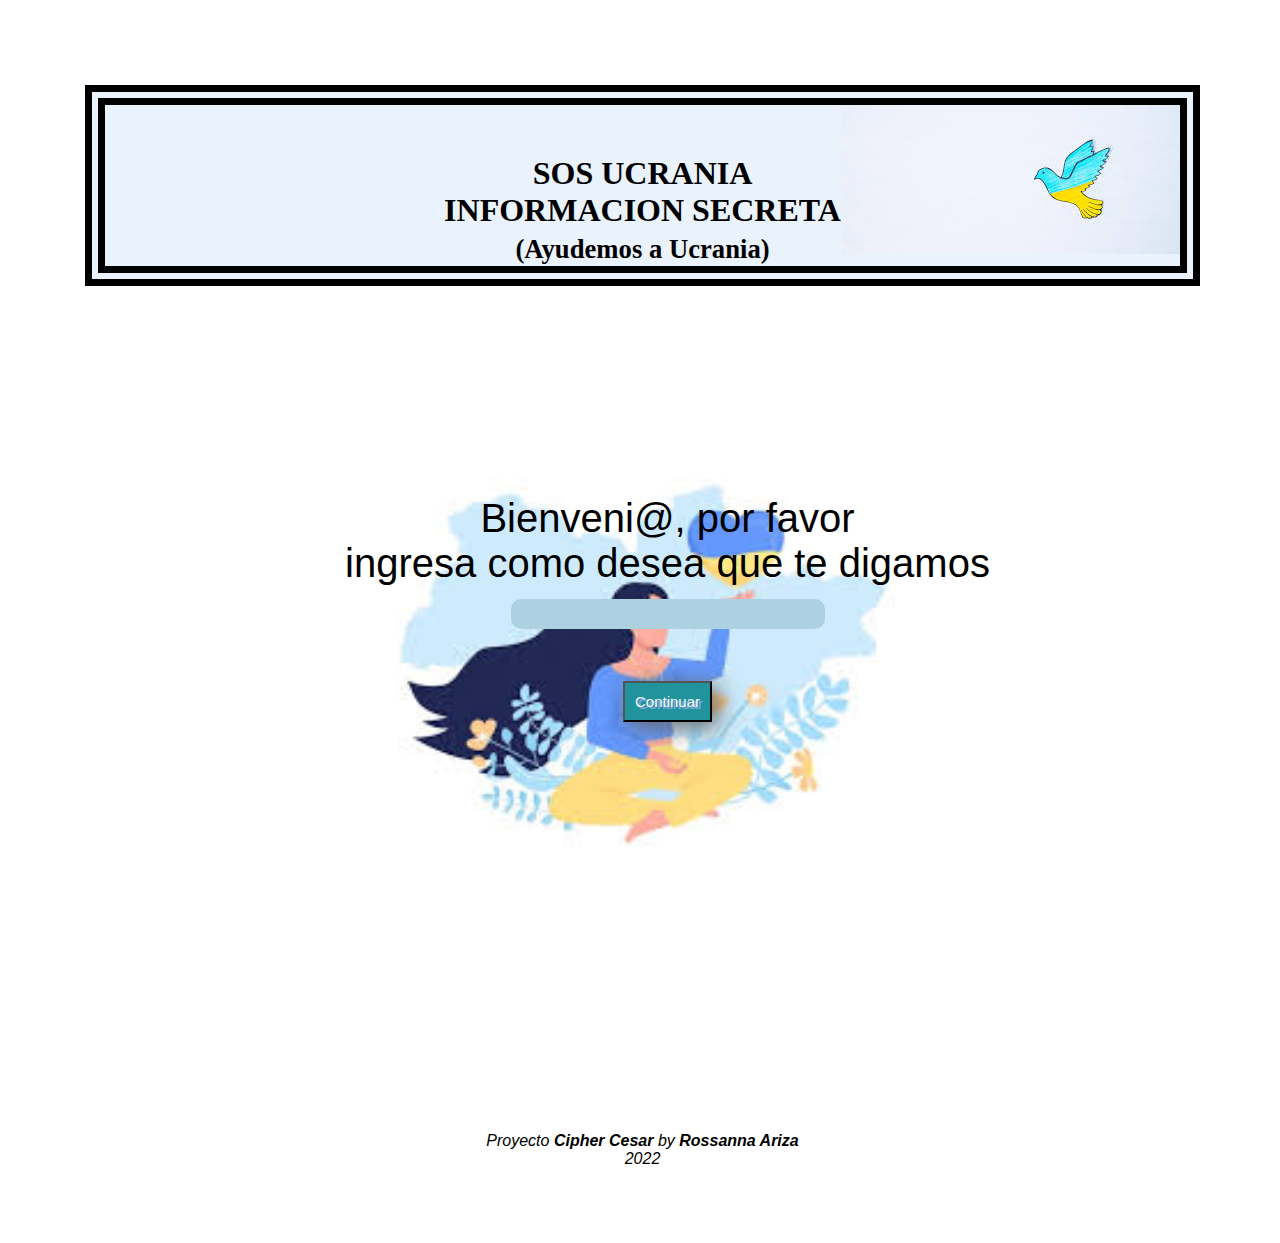
==== commit f8f082d9: "Se finaliza proyecto, se agregan comentarios y queda todo ok, test ok" ====
--- a/src/index.html
+++ b/src/index.html
@@ -28,7 +28,7 @@
       <p class="parrafoIntroduccion"> Tendrás la oportunidad de encriptar tus mensajes y viceversa, para que envies información o solicitar información a tus conocidos en Ucrania y así poder ayudarlos ya sea con mensajes positivos o otro tipo de ayuda con tranquilidad, tu información siempre será secreta.</p>
       <p class="parrafoIntroduccion">Para empezar y conocer como hacerlo presiona continuar.</p>
       <p><button id="continuarIntrucciones">Continuar</button></p>
-      <p><a href="">Volver a Inicio</a></p>
+      <p><button class="volverAInicio1">Volver</button></p>
     </section>
 
 
@@ -38,7 +38,7 @@
       <p class="parrafoInstrucciones">El metodo sera el <a href="https://en.wikipedia.org/wiki/Caesar_cipher" target="_blank">cifrado de Cesar</a>, solo necesitas seleccionar la posición del alfabeto (la podemos indicar como una contraseña), ingresar el texto y ya, recuerda esa posición (contraseña) es la misma que podrá permitirte traducir el texto encriptado.</p>
       <p class="parrafoInstrucciones">¡¿Listos?!, Entonces elige que deseas hacer!</p>
       <p><button id="continuarEncriptar">Encriptar mensaje</button>  <button id="continuarDecifrar">Decifrar mensaje</button></p>
-      <p><a href="">Volver a Inicio</a></p>
+      <p><button class="volverAInicio2">Volver a Inicio</button></p>
     </section>
 
     
@@ -46,13 +46,14 @@
     <h3 class="titulo">¡PERFECTO!</h3>
       <p>Deseas enviar un mensaje secreto, ingresalo a continuacion, y no olvides seleccionar la contraseña (esta la debes saber solo tu y quien deseas que decifre el mensaje)</p>
       <p>Ingresa el mensaje a encriptar</p><figure><img src="img/niña-war.PNG" alt="Niña en guerra" style="float:right;"></figure>
-      <textarea name="textoAEncriptar" id="textoAEncriptar" rows="10" cols="50" placeholder="Ingrese el texto" style="text-transform:uppercase" spellcheck="false"></textarea>
+      <textarea name="textoAEncriptar" id="textoAEncriptar" rows="10" cols="50" placeholder="Ingrese el texto" spellcheck="false"></textarea> <!-- apellcheck funciona para no marcar linea roja palabra mal escrita en el cuadro texto-->
       <p>Selecciona la contraseña:</p>
       <input type="number" id="offsetEncriptar" value="1" min="1">
       <p>¿Listos?, solo debes presionar encriptar y tendras tu mensaje listo</p>
       <p><button class="boton" type="button" id="cipher">Encriptar</button></p>
       <p class="mensaje"><strong><ins>MENSAJE ENCRIPTADO:</ins></strong><br><br><output id="textoEncriptado" for="textoAEncriptar offsetEncriptar"></output></p>
-      <a href="">Volver a Inicio</a>
+      <p><button class="volverAInicio3">Volver a Inicio</button></p>
+      <p><button class="volverAtras1">Volver Atras</button></p>
     </section>
   
 
@@ -60,12 +61,13 @@
     <section id="decifrar">
     <h3 class="titulo">Decifrar...</h3>
       <p>Ohhhhhh!!!!, tienes un mensaje que decifrar, solo ingresalo a continuacion coloca la contraseña que acordaste con el mensajero y preciona decifrar.<figure><img src="img/ucrania-people.jfif" alt="Personas de Ucrania" style="float:left;"></figure></p>
-      <textarea name="textoADecifrar" id="textoADecifrar" rows="10" cols="50" placeholder="Ingrese el texto" style="text-transform:uppercase" spellcheck="false"></textarea>
+      <textarea name="textoADecifrar" id="textoADecifrar" rows="10" cols="50" placeholder="Ingrese el texto" spellcheck="false"></textarea> <!-- representa un control para la edición mutilínea de texto sin formato.-->
       <p>Selecciona la contraseña:</p>
       <input type="number" id="offsetDecifrar" value="1" min="1">
       <p class="button"><button class="boton" type="button" id="decipher">Decifrar</button></p>
       <p class="mensaje"><strong><!-- subraya texto--><ins>MENSAJE DECIFRADO:</ins></strong><br><br><output id="textoDecifrado" for="textoADecifrar offsetDecifrar"></output></p>
-      <a href="">Volver a Inicio</a>
+      <p><button class="volverAInicio4">Volver a Inicio</button></p>
+      <p><button class="volverAtras2">Volver Atras</button></p>
   </section>
 
 </main>
--- a/src/style.css
+++ b/src/style.css
@@ -15,7 +15,7 @@
     margin-bottom: 10px;  /* espacio o relleno entre el borde y el contenido margen inferior*/
     margin-left: 10px;  /* espacio o relleno entre el borde y el contenido margen izquierdo */
     background-color: rgba(198, 219, 245, 0.36);
-    background-image: url(/img/fondo\ 3.jpg); /* imagen de fondo*/
+    background-image: url(./img/fondo\ 3.jpg); /* imagen de fondo*/
     background-repeat: no-repeat;  /*imagen de fondo no se repita*/
     background-size: auto; /* imagen de fondo cubra todo*/
     background-position-x: right; /* posicion de la imagen de fondo x de izquierda a derecha */
@@ -63,7 +63,7 @@
     font-size: 2.5em;
     text-align: center;
     font-family: sans-serif;
-    background-image: url(/img/FondoUcrania.jpg);
+    background-image: url(./img/FondoUcrania.jpg);
     background-repeat: no-repeat;  /*imagen de fondo no se repita*/
     background-position-x: center; /* posicion de la imagen de fondo x de izquierda a derecha */
     background-position-y: center; /* posicion de la imagen de fondo x de arriba hacia abajo */
@@ -79,7 +79,7 @@
     padding-bottom: 270px;
     font-family: sans-serif;
     color: whitesmoke;
-    background-image: url(/img/bandera\ animada.gif);
+    background-image: url(./img/bandera\ animada.gif);
     background-repeat: no-repeat;  /*imagen de fondo no se repita*/
     background-size: cover;
     }
@@ -91,7 +91,7 @@
     padding-bottom: 270px;
     text-align: block;
     font-family: sans-serif;
-    background-image: url(/img/fondo\ instrucciones.png);
+    background-image: url(./img/fondo\ instrucciones.png);
     background-repeat: no-repeat;  /*imagen de fondo no se repita*/
     background-size: 40%;
     }
@@ -101,11 +101,12 @@
     padding-left: 100px;
     padding-right: 50px;
     padding-bottom: 270px;
-    background-image: url(/img/fondo\ 2.jpg), url(/img/encriptar.jpg);
+    background-image: url(./img/fondo\ 2.jpg), url(./img/encriptar.jpg);
     background-repeat: no-repeat;
     background-position-x: center, center;
     background-position-y: center, bottom;
     font-family: sans-serif;
+    text-align: center;
 }
 #decifrar {
     display: none;
@@ -115,7 +116,7 @@
     padding-bottom: 270px;
     text-align: center;
     font-family: sans-serif;
-    background-image: url(/img/decifrado.png);
+    background-image: url(./img/decifrado.png);
     background-size: 15;
     background-repeat: no-repeat;
     background-position-x: center;
